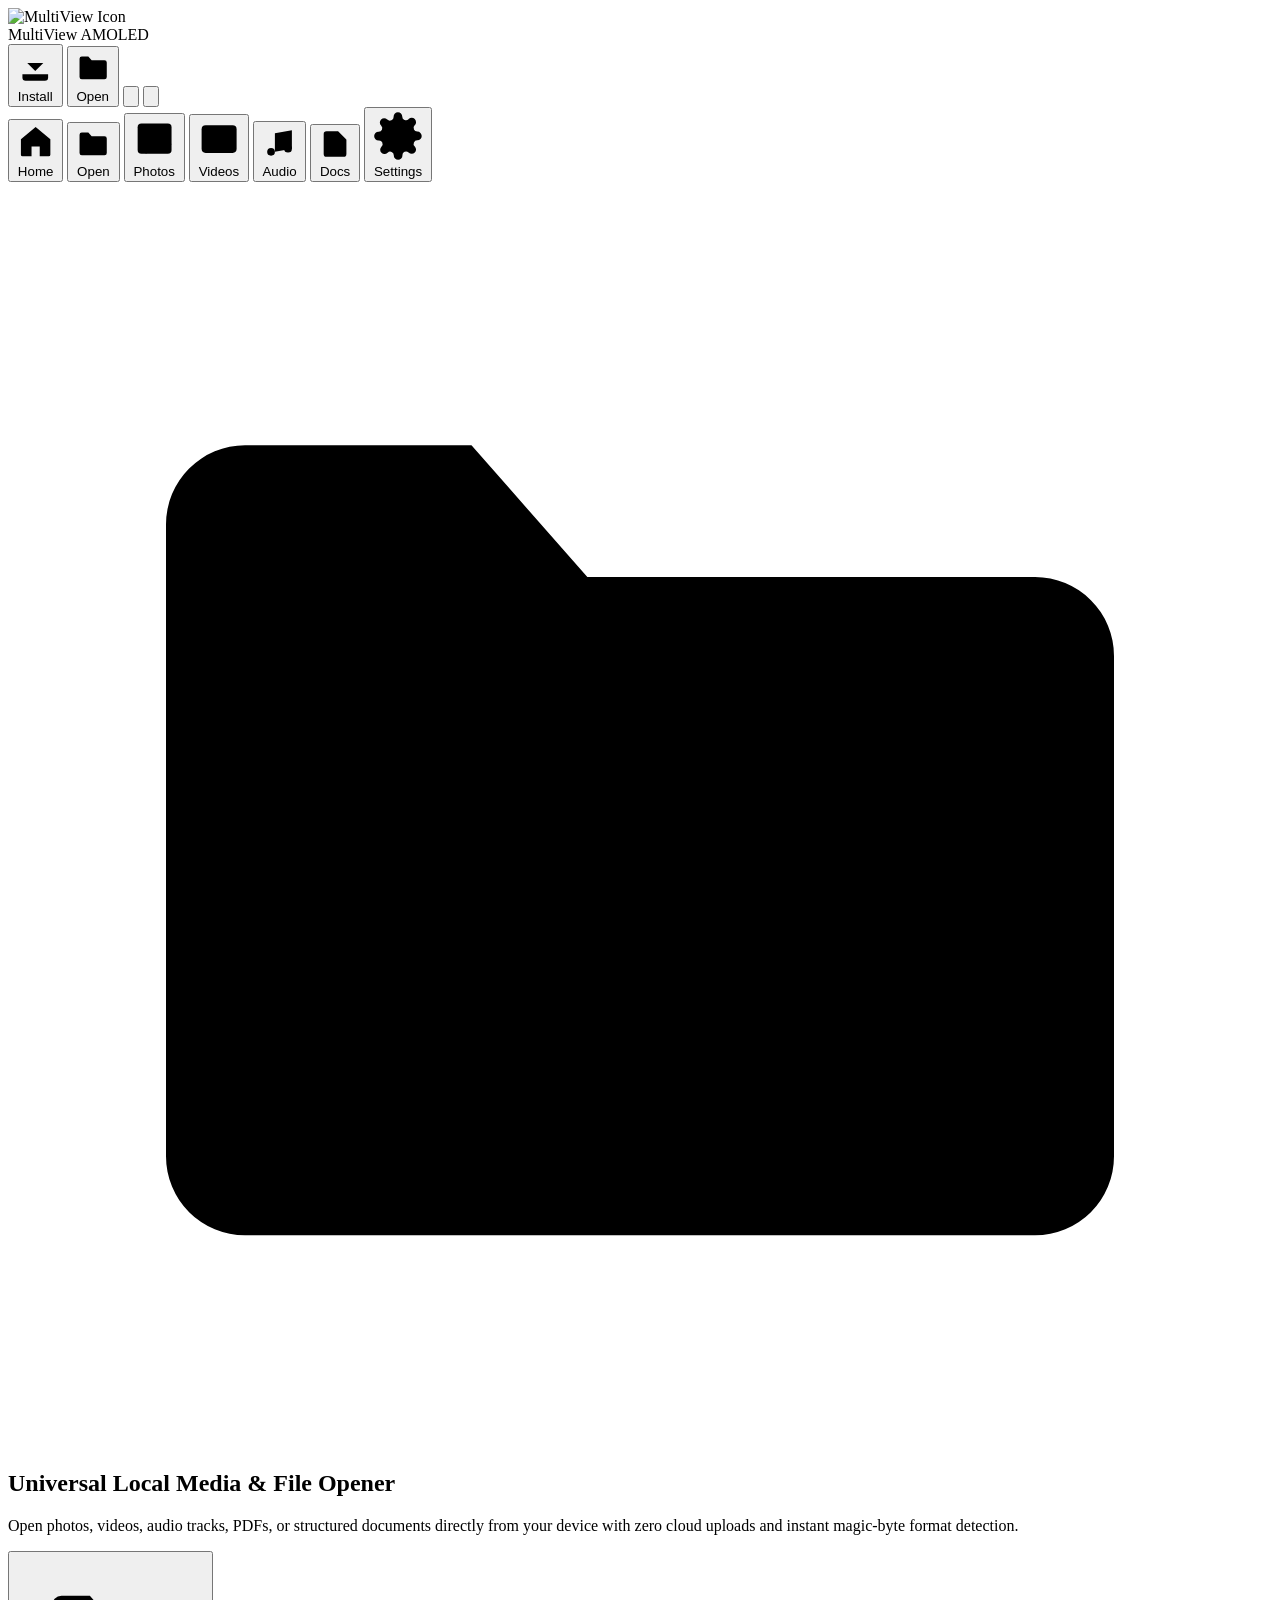
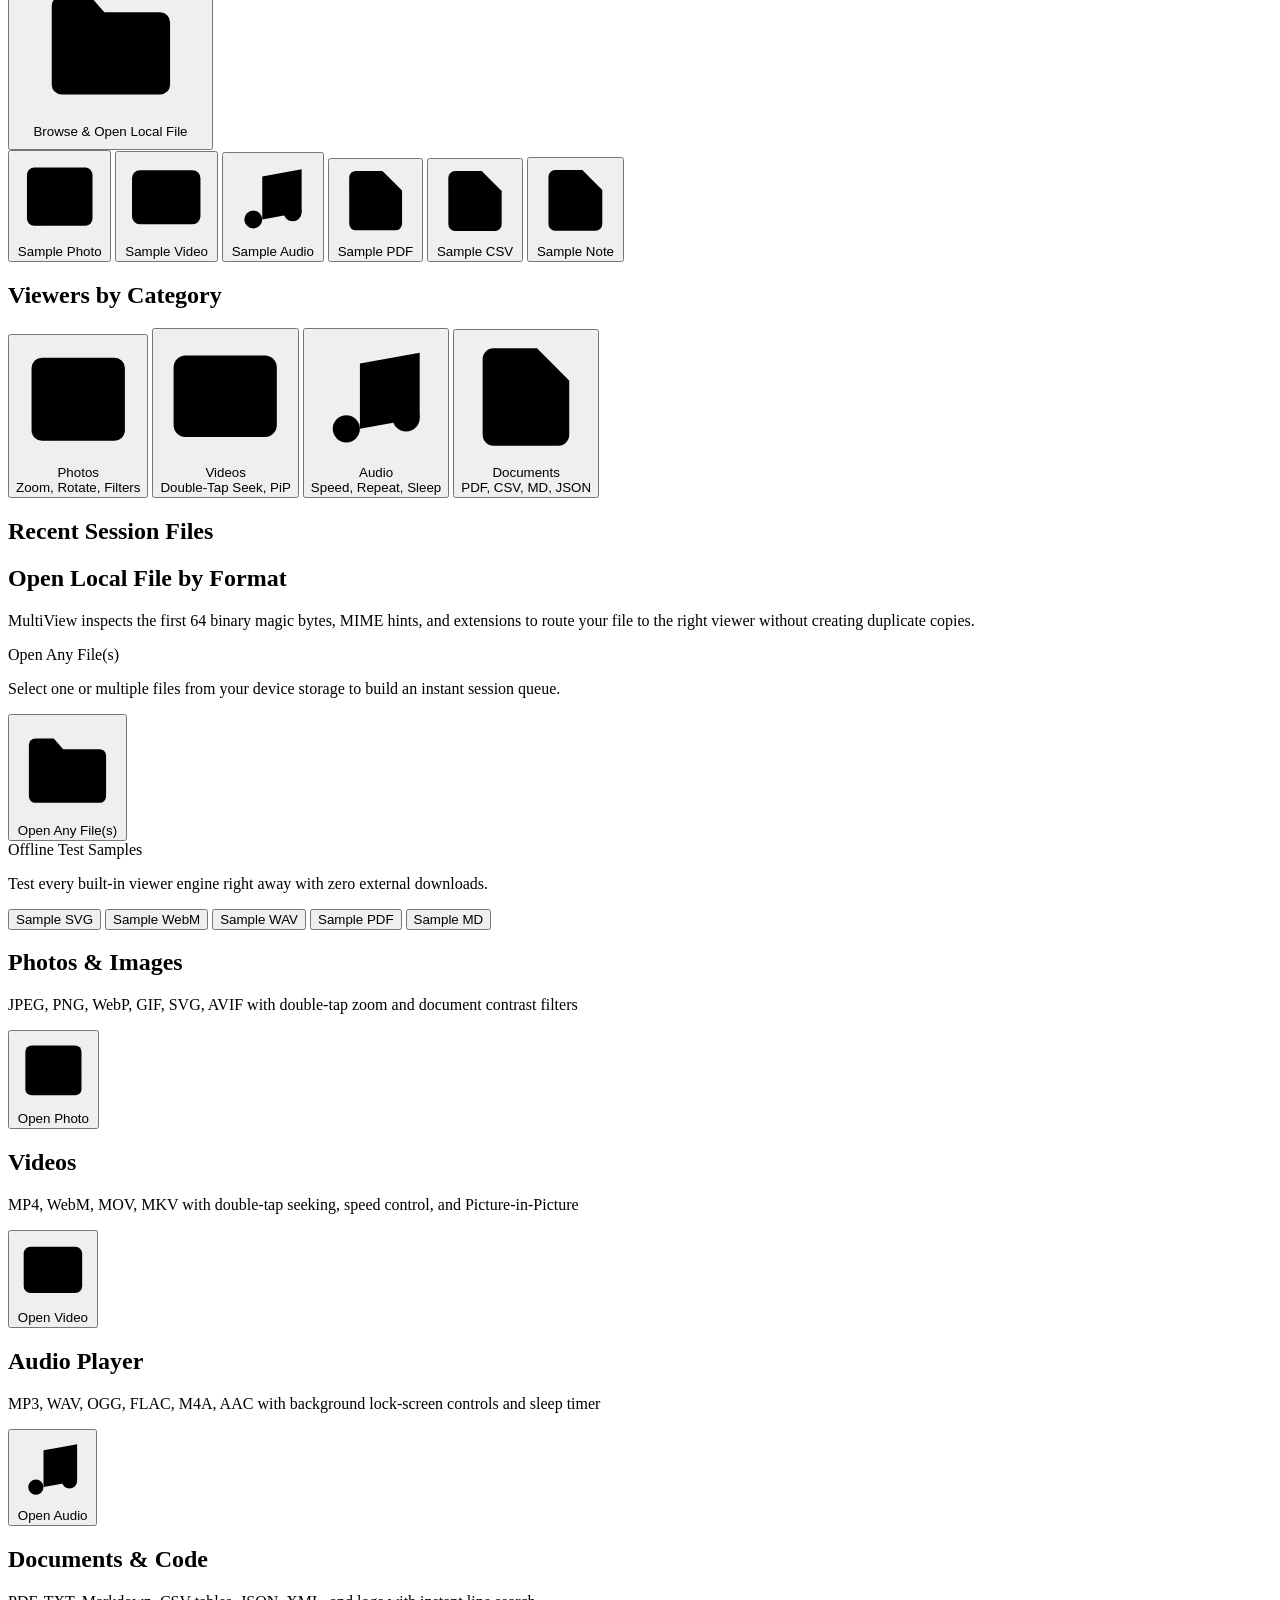
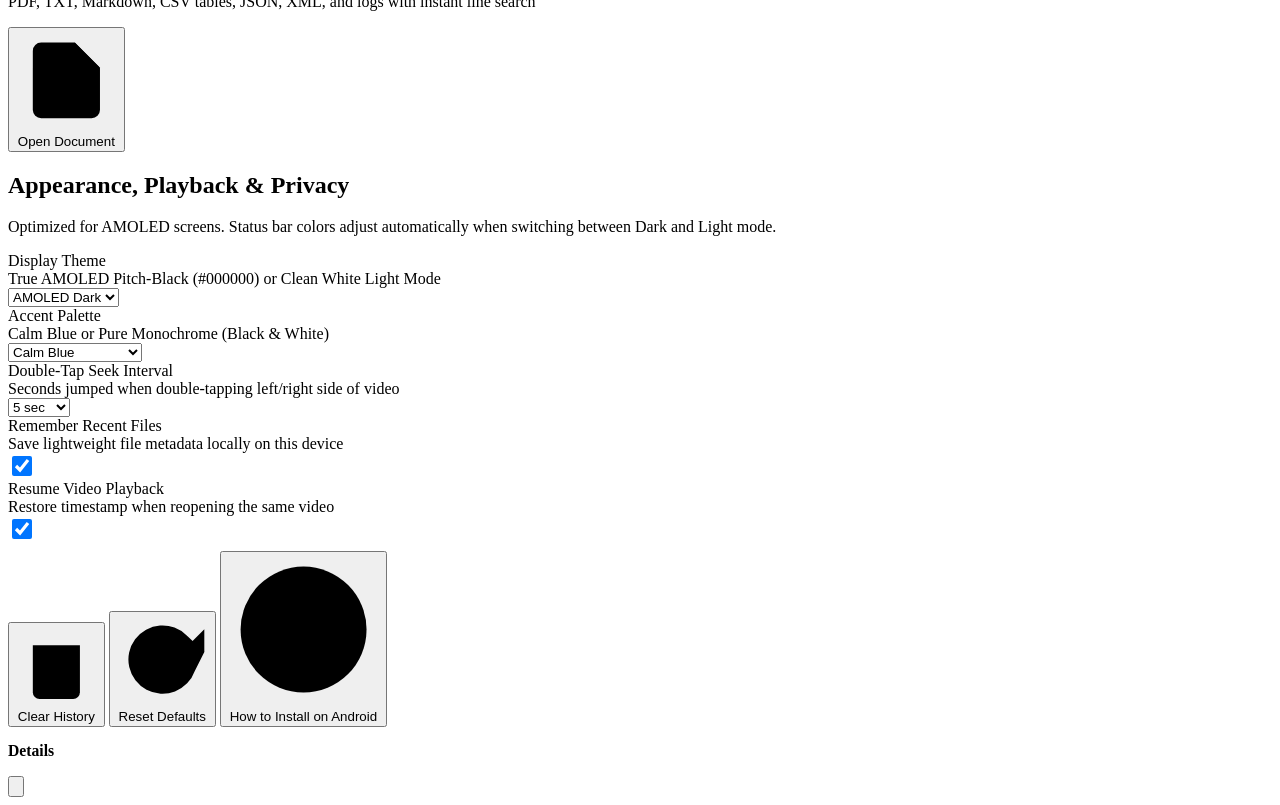
==== index.html @ 1b6e4981 "Add files via upload" ====
<!DOCTYPE html>
<html lang="en" data-theme="dark" data-accent="blue">
<head>
  <meta charset="UTF-8">
  <meta name="viewport" content="width=device-width, initial-scale=1.0, maximum-scale=5.0, viewport-fit=cover">
  <meta name="theme-color" content="#000000">
  <meta name="mobile-web-app-capable" content="yes">
  <meta name="apple-mobile-web-app-capable" content="yes">
  <meta name="apple-mobile-web-app-status-bar-style" content="black-translucent">
  <meta name="description" content="MultiView — AMOLED local-first multimedia viewer and universal file opener.">
  <title>MultiView</title>
  <link rel="manifest" href="./manifest.webmanifest">
  <link rel="icon" type="image/svg+xml" href="./assets/icons/icon.svg">
  <link rel="icon" type="image/png" sizes="64x64" href="./assets/icons/favicon.png">
  <link rel="apple-touch-icon" sizes="180x180" href="./assets/icons/apple-touch-icon.png">
  <link rel="stylesheet" href="./css/reset.css">
  <link rel="stylesheet" href="./css/variables.css">
  <link rel="stylesheet" href="./css/themes.css">
  <link rel="stylesheet" href="./css/layout.css">
  <link rel="stylesheet" href="./css/navigation.css">
  <link rel="stylesheet" href="./css/components.css">
  <link rel="stylesheet" href="./css/viewers.css">
  <link rel="stylesheet" href="./css/dialogs.css">
  <link rel="stylesheet" href="./css/responsive.css">
</head>
<body>
  <input type="file" id="global-file-input" hidden multiple>

  <div class="app-shell">
    <!-- Top App Bar (Zero-overflow responsive flex) -->
    <header class="app-header" role="banner">
      <div class="brand-group">
        <img src="./assets/icons/icon.svg" alt="MultiView Icon" class="brand-logo" width="32" height="32">
        <div class="brand-text-wrap">
          <span class="brand-title">MultiView</span>
          <span class="brand-badge">AMOLED</span>
        </div>
      </div>

      <div class="header-actions">
        <button type="button" id="btn-install-pwa" class="btn btn-secondary" aria-label="Install MultiView App">
          <svg class="mv-icon" viewBox="0 0 24 24" aria-hidden="true">
            <path d="M12 3v12"/><polyline points="7 10 12 15 17 10"/><path d="M4 17v2a2 2 0 0 0 2 2h12a2 2 0 0 0 2-2v-2"/>
          </svg>
          <span class="btn-label-hide-mobile">Install</span>
        </button>

        <button type="button" class="btn btn-primary" data-pick-accept="" aria-label="Open local file">
          <svg class="mv-icon" viewBox="0 0 24 24" aria-hidden="true">
            <path d="M3 6.5A1.5 1.5 0 0 1 4.5 5h4.3l2.2 2.5H19.5A1.5 1.5 0 0 1 21 9v9.5a1.5 1.5 0 0 1-1.5 1.5h-15A1.5 1.5 0 0 1 3 18.5v-12z"/>
          </svg>
          <span>Open</span>
        </button>

        <button type="button" id="btn-fullscreen-app" class="btn-icon" aria-label="Toggle immersive fullscreen to hide status bar" title="Fullscreen (Hide Status Bar)">
          <svg class="mv-icon" viewBox="0 0 24 24" aria-hidden="true">
            <polyline points="15 3 21 3 21 9"/><polyline points="9 21 3 21 3 15"/><line x1="21" y1="3" x2="14" y2="10"/><line x1="3" y1="21" x2="10" y2="14"/>
          </svg>
        </button>

        <button type="button" id="btn-theme-toggle" class="btn-icon" aria-label="Switch between AMOLED dark and clean light mode" title="Toggle Theme">
          <svg class="mv-icon" viewBox="0 0 24 24" aria-hidden="true">
            <circle cx="12" cy="12" r="4"/><path d="M12 2v2M12 20v2M4.93 4.93l1.41 1.41M17.66 17.66l1.41 1.41M2 12h2M20 12h2M4.93 19.07l1.41-1.41M17.66 6.34l1.41-1.41"/>
          </svg>
        </button>
      </div>
    </header>

    <!-- Bottom Navigation (Mobile) / Left Sidebar (Tablet & Desktop) -->
    <nav class="app-nav" role="navigation" aria-label="Primary navigation">
      <button type="button" class="nav-item is-active" data-nav="home">
        <svg class="mv-icon" viewBox="0 0 24 24" aria-hidden="true">
          <path d="M3 10.5L12 3l9 7.5V20a1 1 0 0 1-1 1h-5.5v-6h-5v6H4a1 1 0 0 1-1-1v-9.5z"/>
        </svg>
        <span>Home</span>
      </button>

      <button type="button" class="nav-item" data-nav="open">
        <svg class="mv-icon" viewBox="0 0 24 24" aria-hidden="true">
          <path d="M3 6.5A1.5 1.5 0 0 1 4.5 5h4.3l2.2 2.5H19.5A1.5 1.5 0 0 1 21 9v9.5a1.5 1.5 0 0 1-1.5 1.5h-15A1.5 1.5 0 0 1 3 18.5v-12z"/>
        </svg>
        <span>Open</span>
      </button>

      <button type="button" class="nav-item" data-nav="photos">
        <svg class="mv-icon" viewBox="0 0 24 24" aria-hidden="true">
          <rect x="3" y="4" width="18" height="16" rx="2"/><circle cx="8.5" cy="9.5" r="1.5"/><path d="M21 15l-4.5-4.5L7 20"/>
        </svg>
        <span>Photos</span>
      </button>

      <button type="button" class="nav-item" data-nav="videos">
        <svg class="mv-icon" viewBox="0 0 24 24" aria-hidden="true">
          <rect x="2.5" y="4.5" width="19" height="15" rx="2.2"/><polygon points="10,8.8 16,12 10,15.2"/>
        </svg>
        <span>Videos</span>
      </button>

      <button type="button" class="nav-item" data-nav="audio">
        <svg class="mv-icon" viewBox="0 0 24 24" aria-hidden="true">
          <path d="M9 18V6l11-2v12"/><circle cx="6.5" cy="18" r="2.5"/><circle cx="17.5" cy="16" r="2.5"/>
        </svg>
        <span>Audio</span>
      </button>

      <button type="button" class="nav-item" data-nav="documents">
        <svg class="mv-icon" viewBox="0 0 24 24" aria-hidden="true">
          <path d="M14 3H6a2 2 0 0 0-2 2v14a2 2 0 0 0 2 2h12a2 2 0 0 0 2-2V9z"/><polyline points="14 3 14 9 20 9"/><line x1="8" y1="13" x2="16" y2="13"/><line x1="8" y1="17" x2="13" y2="17"/>
        </svg>
        <span>Docs</span>
      </button>

      <button type="button" class="nav-item" data-nav="settings">
        <svg class="mv-icon" viewBox="0 0 24 24" aria-hidden="true">
          <circle cx="12" cy="12" r="3.2"/><path d="M19.4 15a1.65 1.65 0 0 0 .33 1.82l.06.06a2 2 0 1 1-2.83 2.83l-.06-.06a1.65 1.65 0 0 0-1.82-.33 1.65 1.65 0 0 0-1 1.51V21a2 2 0 1 1-4 0v-.09a1.65 1.65 0 0 0-1-1.51 1.65 1.65 0 0 0-1.82.33l-.06.06a2 2 0 1 1-2.83-2.83l.06-.06a1.65 1.65 0 0 0 .33-1.82 1.65 1.65 0 0 0-1.51-1H3a2 2 0 1 1 0-4h.09a1.65 1.65 0 0 0 1.51-1 1.65 1.65 0 0 0-.33-1.82l-.06-.06a2 2 0 1 1 2.83-2.83l.06.06a1.65 1.65 0 0 0 1.82.33h.08a1.65 1.65 0 0 0 1-1.51V3a2 2 0 1 1 4 0v.09a1.65 1.65 0 0 0 1 1.51h.08a1.65 1.65 0 0 0 1.82-.33l.06-.06a2 2 0 1 1 2.83 2.83l-.06.06a1.65 1.65 0 0 0-.33 1.82v.08a1.65 1.65 0 0 0 1.51 1H21a2 2 0 1 1 0 4h-.09a1.65 1.65 0 0 0-1.51 1z"/>
        </svg>
        <span>Settings</span>
      </button>
    </nav>

    <!-- Main Content Stage -->
    <main class="app-main" role="main">
      <!-- Active Multimedia Viewer Stage -->
      <section id="active-viewer-workspace" class="card" style="display: none;" aria-label="Active Multimedia Viewer">
        <div class="active-viewer-bar">
          <div class="viewer-file-heading">
            <h2 id="viewer-file-name" class="viewer-file-name">No file loaded</h2>
            <p id="viewer-file-sub" class="viewer-file-sub">Select a file to begin</p>
          </div>
          <div class="header-actions">
            <div class="dropdown-wrapper">
              <button
                type="button"
                id="btn-file-actions-toggle"
                class="btn btn-secondary"
                aria-haspopup="menu"
                aria-expanded="false"
                aria-label="File actions menu"
              >
                <svg class="mv-icon" viewBox="0 0 24 24" aria-hidden="true">
                  <circle cx="12" cy="5" r="1.3"/><circle cx="12" cy="12" r="1.3"/><circle cx="12" cy="19" r="1.3"/>
                </svg>
                <span>Actions</span>
              </button>
              <div id="file-action-menu" class="action-menu" role="menu" aria-label="File operations"></div>
            </div>
            <button type="button" id="btn-close-viewer" class="btn-icon" aria-label="Close active viewer" title="Close Viewer">
              <svg class="mv-icon" viewBox="0 0 24 24" aria-hidden="true">
                <line x1="18" y1="6" x2="6" y2="18"/><line x1="6" y1="6" x2="18" y2="18"/>
              </svg>
            </button>
          </div>
        </div>
        <div id="viewer-stage" class="viewer-stage"></div>
      </section>

      <!-- Route 1: Home -->
      <section class="view-section is-active" data-route="home" aria-labelledby="heading-home">
        <div id="home-dropzone" class="hero-card">
          <div class="hero-icon-ring">
            <svg class="mv-icon" viewBox="0 0 24 24" aria-hidden="true">
              <path d="M3 6.5A1.5 1.5 0 0 1 4.5 5h4.3l2.2 2.5H19.5A1.5 1.5 0 0 1 21 9v9.5a1.5 1.5 0 0 1-1.5 1.5h-15A1.5 1.5 0 0 1 3 18.5v-12z"/>
            </svg>
          </div>
          <h1 id="heading-home" class="hero-title">Universal Local Media &amp; File Opener</h1>
          <p class="hero-subtitle">
            Open photos, videos, audio tracks, PDFs, or structured documents directly from your device with zero cloud uploads and instant magic-byte format detection.
          </p>
          <button type="button" class="btn btn-primary" style="min-height: 44px; padding: 0.6rem 1.35rem;" data-pick-accept="">
            <svg class="mv-icon" viewBox="0 0 24 24" aria-hidden="true">
              <path d="M3 6.5A1.5 1.5 0 0 1 4.5 5h4.3l2.2 2.5H19.5A1.5 1.5 0 0 1 21 9v9.5a1.5 1.5 0 0 1-1.5 1.5h-15A1.5 1.5 0 0 1 3 18.5v-12z"/>
            </svg>
            <span>Browse &amp; Open Local File</span>
          </button>

          <div class="sample-pills-grid" aria-label="Built-in test samples">
            <button type="button" class="sample-pill" data-sample-kind="photo">
              <svg class="mv-icon" viewBox="0 0 24 24" aria-hidden="true"><rect x="3" y="4" width="18" height="16" rx="2"/><circle cx="8.5" cy="9.5" r="1.5"/><path d="M21 15l-4.5-4.5L7 20"/></svg>
              <span>Sample Photo</span>
            </button>
            <button type="button" class="sample-pill" data-sample-kind="video">
              <svg class="mv-icon" viewBox="0 0 24 24" aria-hidden="true"><rect x="2.5" y="4.5" width="19" height="15" rx="2.2"/><polygon points="10,8.8 16,12 10,15.2"/></svg>
              <span>Sample Video</span>
            </button>
            <button type="button" class="sample-pill" data-sample-kind="audio">
              <svg class="mv-icon" viewBox="0 0 24 24" aria-hidden="true"><path d="M9 18V6l11-2v12"/><circle cx="6.5" cy="18" r="2.5"/><circle cx="17.5" cy="16" r="2.5"/></svg>
              <span>Sample Audio</span>
            </button>
            <button type="button" class="sample-pill" data-sample-kind="pdf">
              <svg class="mv-icon" viewBox="0 0 24 24" aria-hidden="true"><path d="M14 3H6a2 2 0 0 0-2 2v14a2 2 0 0 0 2 2h12a2 2 0 0 0 2-2V9z"/><polyline points="14 3 14 9 20 9"/></svg>
              <span>Sample PDF</span>
            </button>
            <button type="button" class="sample-pill" data-sample-kind="csv">
              <svg class="mv-icon" viewBox="0 0 24 24" aria-hidden="true"><path d="M14 3H6a2 2 0 0 0-2 2v14a2 2 0 0 0 2 2h12a2 2 0 0 0 2-2V9z"/><line x1="8" y1="13" x2="16" y2="13"/><line x1="8" y1="17" x2="13" y2="17"/></svg>
              <span>Sample CSV</span>
            </button>
            <button type="button" class="sample-pill" data-sample-kind="md">
              <svg class="mv-icon" viewBox="0 0 24 24" aria-hidden="true"><path d="M14 3H6a2 2 0 0 0-2 2v14a2 2 0 0 0 2 2h12a2 2 0 0 0 2-2V9z"/><polyline points="14 3 14 9 20 9"/></svg>
              <span>Sample Note</span>
            </button>
          </div>
        </div>

        <div>
          <div class="section-header-row" style="margin-bottom: 0.6rem;">
            <h2 class="section-title">Viewers by Category</h2>
          </div>
          <div class="quick-categories">
            <button type="button" class="category-pill" data-nav="photos">
              <div class="cat-icon-box">
                <svg class="mv-icon" viewBox="0 0 24 24" aria-hidden="true"><rect x="3" y="4" width="18" height="16" rx="2"/><circle cx="8.5" cy="9.5" r="1.5"/><path d="M21 15l-4.5-4.5L7 20"/></svg>
              </div>
              <div class="cat-text">
                <div class="cat-title">Photos</div>
                <div class="cat-meta">Zoom, Rotate, Filters</div>
              </div>
            </button>

            <button type="button" class="category-pill" data-nav="videos">
              <div class="cat-icon-box">
                <svg class="mv-icon" viewBox="0 0 24 24" aria-hidden="true"><rect x="2.5" y="4.5" width="19" height="15" rx="2.2"/><polygon points="10,8.8 16,12 10,15.2"/></svg>
              </div>
              <div class="cat-text">
                <div class="cat-title">Videos</div>
                <div class="cat-meta">Double-Tap Seek, PiP</div>
              </div>
            </button>

            <button type="button" class="category-pill" data-nav="audio">
              <div class="cat-icon-box">
                <svg class="mv-icon" viewBox="0 0 24 24" aria-hidden="true"><path d="M9 18V6l11-2v12"/><circle cx="6.5" cy="18" r="2.5"/><circle cx="17.5" cy="16" r="2.5"/></svg>
              </div>
              <div class="cat-text">
                <div class="cat-title">Audio</div>
                <div class="cat-meta">Speed, Repeat, Sleep</div>
              </div>
            </button>

            <button type="button" class="category-pill" data-nav="documents">
              <div class="cat-icon-box">
                <svg class="mv-icon" viewBox="0 0 24 24" aria-hidden="true"><path d="M14 3H6a2 2 0 0 0-2 2v14a2 2 0 0 0 2 2h12a2 2 0 0 0 2-2V9z"/><polyline points="14 3 14 9 20 9"/><line x1="8" y1="13" x2="16" y2="13"/></svg>
              </div>
              <div class="cat-text">
                <div class="cat-title">Documents</div>
                <div class="cat-meta">PDF, CSV, MD, JSON</div>
              </div>
            </button>
          </div>
        </div>

        <div>
          <div class="section-header-row" style="margin-bottom: 0.6rem;">
            <h2 class="section-title">Recent Session Files</h2>
          </div>
          <div id="recent-files-list" class="file-list"></div>
        </div>
      </section>

      <!-- Route 1B: Open File -->
      <section class="view-section" data-route="open" aria-labelledby="heading-open">
        <div class="card">
          <h2 id="heading-open" class="section-title">Open Local File by Format</h2>
          <p class="viewer-file-sub" style="white-space: normal;">
            MultiView inspects the first 64 binary magic bytes, MIME hints, and extensions to route your file to the right viewer without creating duplicate copies.
          </p>
          <div class="grid-cards">
            <div class="card">
              <div class="file-row-title">Open Any File(s)</div>
              <p class="viewer-file-sub" style="white-space: normal;">Select one or multiple files from your device storage to build an instant session queue.</p>
              <button type="button" class="btn btn-primary" data-pick-accept="">
                <svg class="mv-icon" viewBox="0 0 24 24" aria-hidden="true"><path d="M3 6.5A1.5 1.5 0 0 1 4.5 5h4.3l2.2 2.5H19.5A1.5 1.5 0 0 1 21 9v9.5a1.5 1.5 0 0 1-1.5 1.5h-15A1.5 1.5 0 0 1 3 18.5v-12z"/></svg>
                <span>Open Any File(s)</span>
              </button>
            </div>
            <div class="card">
              <div class="file-row-title">Offline Test Samples</div>
              <p class="viewer-file-sub" style="white-space: normal;">Test every built-in viewer engine right away with zero external downloads.</p>
              <div class="sample-pills-grid">
                <button type="button" class="sample-pill" data-sample-kind="photo">Sample SVG</button>
                <button type="button" class="sample-pill" data-sample-kind="video">Sample WebM</button>
                <button type="button" class="sample-pill" data-sample-kind="audio">Sample WAV</button>
                <button type="button" class="sample-pill" data-sample-kind="pdf">Sample PDF</button>
                <button type="button" class="sample-pill" data-sample-kind="md">Sample MD</button>
              </div>
            </div>
          </div>
        </div>
      </section>

      <!-- Route 2: Photos -->
      <section class="view-section" data-route="photos" aria-labelledby="heading-photos">
        <div class="card">
          <div class="active-viewer-bar">
            <div class="viewer-file-heading">
              <h2 id="heading-photos" class="viewer-file-name">Photos &amp; Images</h2>
              <p class="viewer-file-sub">JPEG, PNG, WebP, GIF, SVG, AVIF with double-tap zoom and document contrast filters</p>
            </div>
            <button type="button" class="btn btn-primary" data-pick-accept="image/*">
              <svg class="mv-icon" viewBox="0 0 24 24" aria-hidden="true"><rect x="3" y="4" width="18" height="16" rx="2"/><circle cx="8.5" cy="9.5" r="1.5"/><path d="M21 15l-4.5-4.5L7 20"/></svg>
              <span>Open Photo</span>
            </button>
          </div>
          <div id="category-list-photos" class="file-list"></div>
        </div>
      </section>

      <!-- Route 3: Videos -->
      <section class="view-section" data-route="videos" aria-labelledby="heading-videos">
        <div class="card">
          <div class="active-viewer-bar">
            <div class="viewer-file-heading">
              <h2 id="heading-videos" class="viewer-file-name">Videos</h2>
              <p class="viewer-file-sub">MP4, WebM, MOV, MKV with double-tap seeking, speed control, and Picture-in-Picture</p>
            </div>
            <button type="button" class="btn btn-primary" data-pick-accept="video/*">
              <svg class="mv-icon" viewBox="0 0 24 24" aria-hidden="true"><rect x="2.5" y="4.5" width="19" height="15" rx="2.2"/><polygon points="10,8.8 16,12 10,15.2"/></svg>
              <span>Open Video</span>
            </button>
          </div>
          <div id="category-list-videos" class="file-list"></div>
        </div>
      </section>

      <!-- Route 4: Audio -->
      <section class="view-section" data-route="audio" aria-labelledby="heading-audio">
        <div class="card">
          <div class="active-viewer-bar">
            <div class="viewer-file-heading">
              <h2 id="heading-audio" class="viewer-file-name">Audio Player</h2>
              <p class="viewer-file-sub">MP3, WAV, OGG, FLAC, M4A, AAC with background lock-screen controls and sleep timer</p>
            </div>
            <button type="button" class="btn btn-primary" data-pick-accept="audio/*">
              <svg class="mv-icon" viewBox="0 0 24 24" aria-hidden="true"><path d="M9 18V6l11-2v12"/><circle cx="6.5" cy="18" r="2.5"/><circle cx="17.5" cy="16" r="2.5"/></svg>
              <span>Open Audio</span>
            </button>
          </div>
          <div id="category-list-audio" class="file-list"></div>
        </div>
      </section>

      <!-- Route 5: Documents -->
      <section class="view-section" data-route="documents" aria-labelledby="heading-documents">
        <div class="card">
          <div class="active-viewer-bar">
            <div class="viewer-file-heading">
              <h2 id="heading-documents" class="viewer-file-name">Documents &amp; Code</h2>
              <p class="viewer-file-sub">PDF, TXT, Markdown, CSV tables, JSON, XML, and logs with instant line search</p>
            </div>
            <button type="button" class="btn btn-primary" data-pick-accept=".pdf,.txt,.md,.csv,.tsv,.json,.xml,.log,text/*,application/pdf">
              <svg class="mv-icon" viewBox="0 0 24 24" aria-hidden="true"><path d="M14 3H6a2 2 0 0 0-2 2v14a2 2 0 0 0 2 2h12a2 2 0 0 0 2-2V9z"/><polyline points="14 3 14 9 20 9"/></svg>
              <span>Open Document</span>
            </button>
          </div>
          <div id="category-list-documents" class="file-list"></div>
        </div>
      </section>

      <!-- Route 6: Settings -->
      <section class="view-section" data-route="settings" aria-labelledby="heading-settings">
        <div class="card">
          <h2 id="heading-settings" class="section-title">Appearance, Playback &amp; Privacy</h2>
          <p class="viewer-file-sub" style="white-space: normal;">
            Optimized for AMOLED screens. Status bar colors adjust automatically when switching between Dark and Light mode.
          </p>

          <div class="file-list">
            <div class="file-row">
              <div style="min-width: 0;">
                <div class="file-row-title">Display Theme</div>
                <div class="file-row-meta">True AMOLED Pitch-Black (#000000) or Clean White Light Mode</div>
              </div>
              <select id="setting-theme" class="btn btn-secondary" aria-label="Display Theme">
                <option value="dark">AMOLED Dark</option>
                <option value="light">Clean Light</option>
              </select>
            </div>

            <div class="file-row">
              <div style="min-width: 0;">
                <div class="file-row-title">Accent Palette</div>
                <div class="file-row-meta">Calm Blue or Pure Monochrome (Black &amp; White)</div>
              </div>
              <select id="setting-accent" class="btn btn-secondary" aria-label="Accent Palette">
                <option value="blue">Calm Blue</option>
                <option value="mono">Monochrome B&amp;W</option>
              </select>
            </div>

            <div class="file-row">
              <div style="min-width: 0;">
                <div class="file-row-title">Double-Tap Seek Interval</div>
                <div class="file-row-meta">Seconds jumped when double-tapping left/right side of video</div>
              </div>
              <select id="setting-seek-step" class="btn btn-secondary" aria-label="Double-tap seek interval">
                <option value="5">5 sec</option>
                <option value="10">10 sec</option>
                <option value="15">15 sec</option>
                <option value="30">30 sec</option>
              </select>
            </div>

            <div class="file-row">
              <div style="min-width: 0;">
                <div class="file-row-title">Remember Recent Files</div>
                <div class="file-row-meta">Save lightweight file metadata locally on this device</div>
              </div>
              <input type="checkbox" id="setting-remember-history" checked style="width: 20px; height: 20px; accent-color: var(--accent-primary);">
            </div>

            <div class="file-row">
              <div style="min-width: 0;">
                <div class="file-row-title">Resume Video Playback</div>
                <div class="file-row-meta">Restore timestamp when reopening the same video</div>
              </div>
              <input type="checkbox" id="setting-resume-playback" checked style="width: 20px; height: 20px; accent-color: var(--accent-primary);">
            </div>
          </div>

          <div class="header-actions" style="flex-wrap: wrap; margin-top: 0.5rem;">
            <button type="button" id="btn-clear-history" class="btn btn-secondary">
              <svg class="mv-icon" viewBox="0 0 24 24" aria-hidden="true"><polyline points="3 6 5 6 21 6"/><path d="M19 6v14a2 2 0 0 1-2 2H7a2 2 0 0 1-2-2V6"/></svg>
              <span>Clear History</span>
            </button>
            <button type="button" id="btn-reset-settings" class="btn btn-secondary">
              <svg class="mv-icon" viewBox="0 0 24 24" aria-hidden="true"><polyline points="23 4 23 10 17 10"/><path d="M20.49 15a9 9 0 1 1-2.12-9.36L23 10"/></svg>
              <span>Reset Defaults</span>
            </button>
            <button type="button" id="btn-settings-install-help" class="btn btn-secondary">
              <svg class="mv-icon" viewBox="0 0 24 24" aria-hidden="true"><circle cx="12" cy="12" r="10"/><line x1="12" y1="16" x2="12" y2="12"/><line x1="12" y1="8" x2="12.01" y2="8"/></svg>
              <span>How to Install on Android</span>
            </button>
          </div>
        </div>
      </section>
    </main>
  </div>

  <!-- Modal Dialog -->
  <div id="modal-backdrop" class="modal-backdrop" role="dialog" aria-modal="true" aria-labelledby="modal-title">
    <div class="modal-dialog">
      <div class="modal-header">
        <h3 id="modal-title" style="font-size: 0.98rem; font-weight: 700;">Details</h3>
        <button type="button" id="btn-modal-close" class="btn-icon" aria-label="Close dialog">
          <svg class="mv-icon" viewBox="0 0 24 24" aria-hidden="true">
            <line x1="18" y1="6" x2="6" y2="18"/><line x1="6" y1="6" x2="18" y2="18"/>
          </svg>
        </button>
      </div>
      <div id="modal-body"></div>
    </div>
  </div>

  <!-- Toast Notifications -->
  <div id="toast-region" class="toast-region" aria-live="polite"></div>

  <script type="module" src="./js/app.js"></script>
</body>
</html>
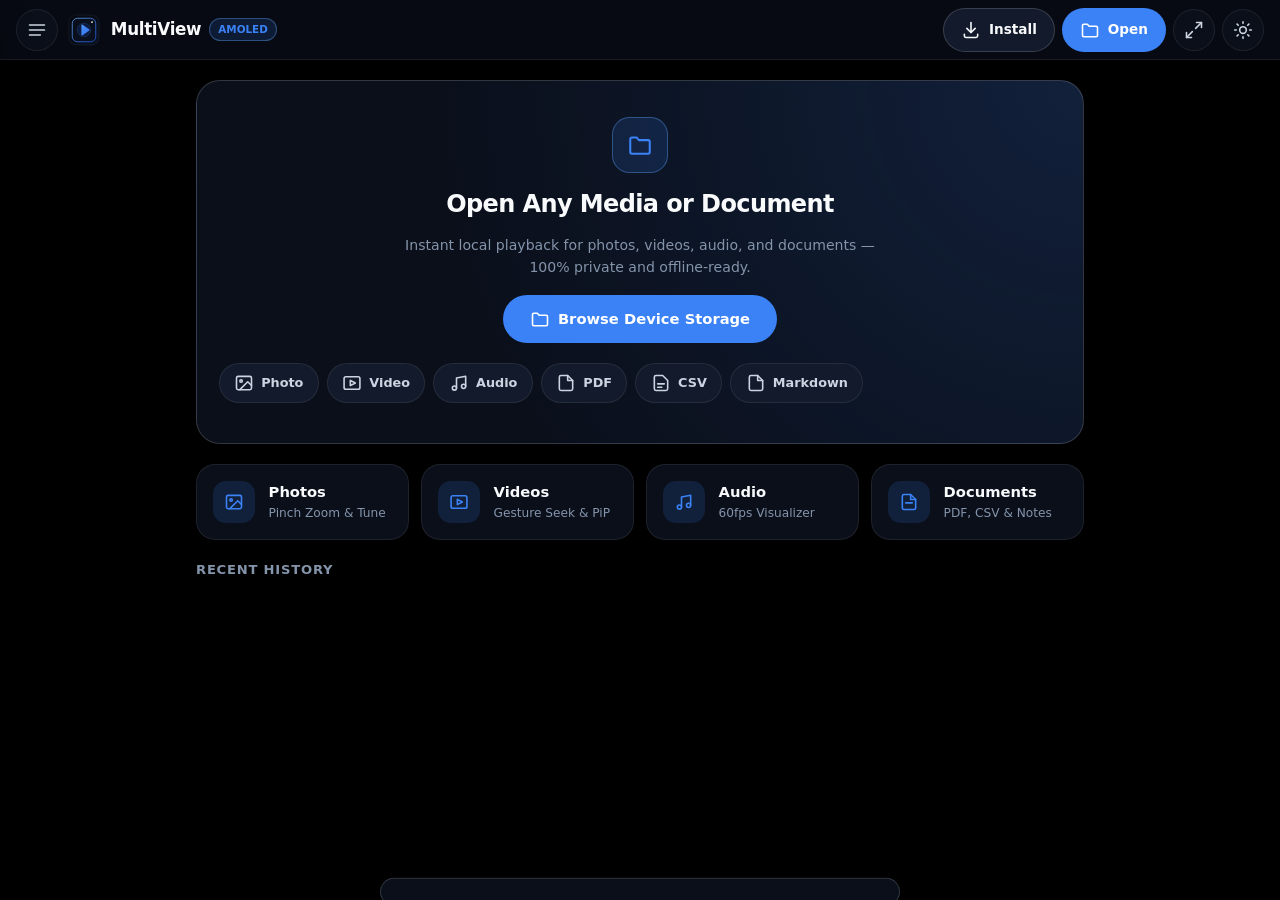
==== commit 248a440c: "new updated" ====
--- a/index.html
+++ b/index.html
@@ -7,12 +7,14 @@
   <meta name="mobile-web-app-capable" content="yes">
   <meta name="apple-mobile-web-app-capable" content="yes">
   <meta name="apple-mobile-web-app-status-bar-style" content="black-translucent">
-  <meta name="description" content="MultiView — AMOLED local-first multimedia viewer and universal file opener.">
+  <meta name="description" content="MultiView — Native-grade AMOLED local media player and universal file opener.">
   <title>MultiView</title>
+
   <link rel="manifest" href="./manifest.webmanifest">
   <link rel="icon" type="image/svg+xml" href="./assets/icons/icon.svg">
   <link rel="icon" type="image/png" sizes="64x64" href="./assets/icons/favicon.png">
   <link rel="apple-touch-icon" sizes="180x180" href="./assets/icons/apple-touch-icon.png">
+
   <link rel="stylesheet" href="./css/reset.css">
   <link rel="stylesheet" href="./css/variables.css">
   <link rel="stylesheet" href="./css/themes.css">
@@ -27,9 +29,14 @@
   <input type="file" id="global-file-input" hidden multiple>
 
   <div class="app-shell">
-    <!-- Top App Bar (Zero-overflow responsive flex) -->
+    <!-- Native Mobile Top App Bar with Hamburger Menu Trigger -->
     <header class="app-header" role="banner">
       <div class="brand-group">
+        <button type="button" id="btn-drawer-toggle" class="btn-icon" aria-label="Open navigation drawer" aria-expanded="false">
+          <svg class="mv-icon" viewBox="0 0 24 24" aria-hidden="true">
+            <line x1="3" y1="6" x2="21" y2="6"/><line x1="3" y1="12" x2="21" y2="12"/><line x1="3" y1="18" x2="16" y2="18"/>
+          </svg>
+        </button>
         <img src="./assets/icons/icon.svg" alt="MultiView Icon" class="brand-logo" width="32" height="32">
         <div class="brand-text-wrap">
           <span class="brand-title">MultiView</span>
@@ -52,13 +59,13 @@
           <span>Open</span>
         </button>
 
-        <button type="button" id="btn-fullscreen-app" class="btn-icon" aria-label="Toggle immersive fullscreen to hide status bar" title="Fullscreen (Hide Status Bar)">
+        <button type="button" id="btn-fullscreen-app" class="btn-icon" aria-label="Toggle immersive fullscreen" title="Fullscreen">
           <svg class="mv-icon" viewBox="0 0 24 24" aria-hidden="true">
             <polyline points="15 3 21 3 21 9"/><polyline points="9 21 3 21 3 15"/><line x1="21" y1="3" x2="14" y2="10"/><line x1="3" y1="21" x2="10" y2="14"/>
           </svg>
         </button>
 
-        <button type="button" id="btn-theme-toggle" class="btn-icon" aria-label="Switch between AMOLED dark and clean light mode" title="Toggle Theme">
+        <button type="button" id="btn-theme-toggle" class="btn-icon" aria-label="Switch theme" title="Toggle Theme">
           <svg class="mv-icon" viewBox="0 0 24 24" aria-hidden="true">
             <circle cx="12" cy="12" r="4"/><path d="M12 2v2M12 20v2M4.93 4.93l1.41 1.41M17.66 17.66l1.41 1.41M2 12h2M20 12h2M4.93 19.07l1.41-1.41M17.66 6.34l1.41-1.41"/>
           </svg>
@@ -66,8 +73,22 @@
       </div>
     </header>
 
-    <!-- Bottom Navigation (Mobile) / Left Sidebar (Tablet & Desktop) -->
-    <nav class="app-nav" role="navigation" aria-label="Primary navigation">
+    <!-- Slide-Out Hamburger Navigation Drawer -->
+    <div id="drawer-backdrop" class="drawer-backdrop" aria-hidden="true"></div>
+    <nav id="app-nav-drawer" class="app-nav" role="navigation" aria-label="Primary navigation">
+      <div class="drawer-header">
+        <div class="brand-group">
+          <img src="./assets/icons/icon.svg" alt="MultiView" class="brand-logo" width="30" height="30">
+          <span class="brand-title">MultiView</span>
+        </div>
+        <button type="button" id="btn-drawer-close" class="btn-icon" aria-label="Close navigation drawer">
+          <svg class="mv-icon" viewBox="0 0 24 24" aria-hidden="true">
+            <line x1="18" y1="6" x2="6" y2="18"/><line x1="6" y1="6" x2="18" y2="18"/>
+          </svg>
+        </button>
+      </div>
+
+      <div class="drawer-section-label">Workspace</div>
       <button type="button" class="nav-item is-active" data-nav="home">
         <svg class="mv-icon" viewBox="0 0 24 24" aria-hidden="true">
           <path d="M3 10.5L12 3l9 7.5V20a1 1 0 0 1-1 1h-5.5v-6h-5v6H4a1 1 0 0 1-1-1v-9.5z"/>
@@ -79,9 +100,10 @@
         <svg class="mv-icon" viewBox="0 0 24 24" aria-hidden="true">
           <path d="M3 6.5A1.5 1.5 0 0 1 4.5 5h4.3l2.2 2.5H19.5A1.5 1.5 0 0 1 21 9v9.5a1.5 1.5 0 0 1-1.5 1.5h-15A1.5 1.5 0 0 1 3 18.5v-12z"/>
         </svg>
-        <span>Open</span>
-      </button>
-
+        <span>Open Local File</span>
+      </button>
+
+      <div class="drawer-section-label">Media Viewers</div>
       <button type="button" class="nav-item" data-nav="photos">
         <svg class="mv-icon" viewBox="0 0 24 24" aria-hidden="true">
           <rect x="3" y="4" width="18" height="16" rx="2"/><circle cx="8.5" cy="9.5" r="1.5"/><path d="M21 15l-4.5-4.5L7 20"/>
@@ -107,9 +129,10 @@
         <svg class="mv-icon" viewBox="0 0 24 24" aria-hidden="true">
           <path d="M14 3H6a2 2 0 0 0-2 2v14a2 2 0 0 0 2 2h12a2 2 0 0 0 2-2V9z"/><polyline points="14 3 14 9 20 9"/><line x1="8" y1="13" x2="16" y2="13"/><line x1="8" y1="17" x2="13" y2="17"/>
         </svg>
-        <span>Docs</span>
-      </button>
-
+        <span>Documents</span>
+      </button>
+
+      <div class="drawer-section-label">Preferences</div>
       <button type="button" class="nav-item" data-nav="settings">
         <svg class="mv-icon" viewBox="0 0 24 24" aria-hidden="true">
           <circle cx="12" cy="12" r="3.2"/><path d="M19.4 15a1.65 1.65 0 0 0 .33 1.82l.06.06a2 2 0 1 1-2.83 2.83l-.06-.06a1.65 1.65 0 0 0-1.82-.33 1.65 1.65 0 0 0-1 1.51V21a2 2 0 1 1-4 0v-.09a1.65 1.65 0 0 0-1-1.51 1.65 1.65 0 0 0-1.82.33l-.06.06a2 2 0 1 1-2.83-2.83l.06-.06a1.65 1.65 0 0 0 .33-1.82 1.65 1.65 0 0 0-1.51-1H3a2 2 0 1 1 0-4h.09a1.65 1.65 0 0 0 1.51-1 1.65 1.65 0 0 0-.33-1.82l-.06-.06a2 2 0 1 1 2.83-2.83l.06.06a1.65 1.65 0 0 0 1.82.33h.08a1.65 1.65 0 0 0 1-1.51V3a2 2 0 1 1 4 0v.09a1.65 1.65 0 0 0 1 1.51h.08a1.65 1.65 0 0 0 1.82-.33l.06-.06a2 2 0 1 1 2.83 2.83l-.06.06a1.65 1.65 0 0 0-.33 1.82v.08a1.65 1.65 0 0 0 1.51 1H21a2 2 0 1 1 0 4h-.09a1.65 1.65 0 0 0-1.51 1z"/>
@@ -128,22 +151,19 @@
             <p id="viewer-file-sub" class="viewer-file-sub">Select a file to begin</p>
           </div>
           <div class="header-actions">
-            <div class="dropdown-wrapper">
-              <button
-                type="button"
-                id="btn-file-actions-toggle"
-                class="btn btn-secondary"
-                aria-haspopup="menu"
-                aria-expanded="false"
-                aria-label="File actions menu"
-              >
-                <svg class="mv-icon" viewBox="0 0 24 24" aria-hidden="true">
-                  <circle cx="12" cy="5" r="1.3"/><circle cx="12" cy="12" r="1.3"/><circle cx="12" cy="19" r="1.3"/>
-                </svg>
-                <span>Actions</span>
-              </button>
-              <div id="file-action-menu" class="action-menu" role="menu" aria-label="File operations"></div>
-            </div>
+            <button
+              type="button"
+              id="btn-file-actions-toggle"
+              class="btn btn-secondary"
+              aria-haspopup="dialog"
+              aria-expanded="false"
+              aria-label="File actions sheet"
+            >
+              <svg class="mv-icon" viewBox="0 0 24 24" aria-hidden="true">
+                <circle cx="12" cy="5" r="1.3"/><circle cx="12" cy="12" r="1.3"/><circle cx="12" cy="19" r="1.3"/>
+              </svg>
+              <span>Actions</span>
+            </button>
             <button type="button" id="btn-close-viewer" class="btn-icon" aria-label="Close active viewer" title="Close Viewer">
               <svg class="mv-icon" viewBox="0 0 24 24" aria-hidden="true">
                 <line x1="18" y1="6" x2="6" y2="18"/><line x1="6" y1="6" x2="18" y2="18"/>
@@ -154,7 +174,7 @@
         <div id="viewer-stage" class="viewer-stage"></div>
       </section>
 
-      <!-- Route 1: Home -->
+      <!-- Route 1: Home (Spacious, Uncluttered Native Feel) -->
       <section class="view-section is-active" data-route="home" aria-labelledby="heading-home">
         <div id="home-dropzone" class="hero-card">
           <div class="hero-icon-ring">
@@ -162,95 +182,90 @@
               <path d="M3 6.5A1.5 1.5 0 0 1 4.5 5h4.3l2.2 2.5H19.5A1.5 1.5 0 0 1 21 9v9.5a1.5 1.5 0 0 1-1.5 1.5h-15A1.5 1.5 0 0 1 3 18.5v-12z"/>
             </svg>
           </div>
-          <h1 id="heading-home" class="hero-title">Universal Local Media &amp; File Opener</h1>
+          <h1 id="heading-home" class="hero-title">Open Any Media or Document</h1>
           <p class="hero-subtitle">
-            Open photos, videos, audio tracks, PDFs, or structured documents directly from your device with zero cloud uploads and instant magic-byte format detection.
+            Instant local playback for photos, videos, audio, and documents — 100% private and offline-ready.
           </p>
-          <button type="button" class="btn btn-primary" style="min-height: 44px; padding: 0.6rem 1.35rem;" data-pick-accept="">
+          <button type="button" class="btn btn-primary" style="min-height: 48px; padding: 0.65rem 1.6rem; font-size: 0.92rem;" data-pick-accept="">
             <svg class="mv-icon" viewBox="0 0 24 24" aria-hidden="true">
               <path d="M3 6.5A1.5 1.5 0 0 1 4.5 5h4.3l2.2 2.5H19.5A1.5 1.5 0 0 1 21 9v9.5a1.5 1.5 0 0 1-1.5 1.5h-15A1.5 1.5 0 0 1 3 18.5v-12z"/>
             </svg>
-            <span>Browse &amp; Open Local File</span>
+            <span>Browse Device Storage</span>
           </button>
 
-          <div class="sample-pills-grid" aria-label="Built-in test samples">
+          <div class="sample-strip" aria-label="Instant demo samples">
             <button type="button" class="sample-pill" data-sample-kind="photo">
               <svg class="mv-icon" viewBox="0 0 24 24" aria-hidden="true"><rect x="3" y="4" width="18" height="16" rx="2"/><circle cx="8.5" cy="9.5" r="1.5"/><path d="M21 15l-4.5-4.5L7 20"/></svg>
-              <span>Sample Photo</span>
+              <span>Photo</span>
             </button>
             <button type="button" class="sample-pill" data-sample-kind="video">
               <svg class="mv-icon" viewBox="0 0 24 24" aria-hidden="true"><rect x="2.5" y="4.5" width="19" height="15" rx="2.2"/><polygon points="10,8.8 16,12 10,15.2"/></svg>
-              <span>Sample Video</span>
+              <span>Video</span>
             </button>
             <button type="button" class="sample-pill" data-sample-kind="audio">
               <svg class="mv-icon" viewBox="0 0 24 24" aria-hidden="true"><path d="M9 18V6l11-2v12"/><circle cx="6.5" cy="18" r="2.5"/><circle cx="17.5" cy="16" r="2.5"/></svg>
-              <span>Sample Audio</span>
+              <span>Audio</span>
             </button>
             <button type="button" class="sample-pill" data-sample-kind="pdf">
               <svg class="mv-icon" viewBox="0 0 24 24" aria-hidden="true"><path d="M14 3H6a2 2 0 0 0-2 2v14a2 2 0 0 0 2 2h12a2 2 0 0 0 2-2V9z"/><polyline points="14 3 14 9 20 9"/></svg>
-              <span>Sample PDF</span>
+              <span>PDF</span>
             </button>
             <button type="button" class="sample-pill" data-sample-kind="csv">
               <svg class="mv-icon" viewBox="0 0 24 24" aria-hidden="true"><path d="M14 3H6a2 2 0 0 0-2 2v14a2 2 0 0 0 2 2h12a2 2 0 0 0 2-2V9z"/><line x1="8" y1="13" x2="16" y2="13"/><line x1="8" y1="17" x2="13" y2="17"/></svg>
-              <span>Sample CSV</span>
+              <span>CSV</span>
             </button>
             <button type="button" class="sample-pill" data-sample-kind="md">
               <svg class="mv-icon" viewBox="0 0 24 24" aria-hidden="true"><path d="M14 3H6a2 2 0 0 0-2 2v14a2 2 0 0 0 2 2h12a2 2 0 0 0 2-2V9z"/><polyline points="14 3 14 9 20 9"/></svg>
-              <span>Sample Note</span>
-            </button>
-          </div>
+              <span>Markdown</span>
+            </button>
+          </div>
+        </div>
+
+        <div class="quick-categories">
+          <button type="button" class="category-pill" data-nav="photos">
+            <div class="cat-icon-box">
+              <svg class="mv-icon" viewBox="0 0 24 24" aria-hidden="true"><rect x="3" y="4" width="18" height="16" rx="2"/><circle cx="8.5" cy="9.5" r="1.5"/><path d="M21 15l-4.5-4.5L7 20"/></svg>
+            </div>
+            <div class="cat-text">
+              <div class="cat-title">Photos</div>
+              <div class="cat-meta">Pinch Zoom &amp; Tune</div>
+            </div>
+          </button>
+
+          <button type="button" class="category-pill" data-nav="videos">
+            <div class="cat-icon-box">
+              <svg class="mv-icon" viewBox="0 0 24 24" aria-hidden="true"><rect x="2.5" y="4.5" width="19" height="15" rx="2.2"/><polygon points="10,8.8 16,12 10,15.2"/></svg>
+            </div>
+            <div class="cat-text">
+              <div class="cat-title">Videos</div>
+              <div class="cat-meta">Gesture Seek &amp; PiP</div>
+            </div>
+          </button>
+
+          <button type="button" class="category-pill" data-nav="audio">
+            <div class="cat-icon-box">
+              <svg class="mv-icon" viewBox="0 0 24 24" aria-hidden="true"><path d="M9 18V6l11-2v12"/><circle cx="6.5" cy="18" r="2.5"/><circle cx="17.5" cy="16" r="2.5"/></svg>
+            </div>
+            <div class="cat-text">
+              <div class="cat-title">Audio</div>
+              <div class="cat-meta">60fps Visualizer</div>
+            </div>
+          </button>
+
+          <button type="button" class="category-pill" data-nav="documents">
+            <div class="cat-icon-box">
+              <svg class="mv-icon" viewBox="0 0 24 24" aria-hidden="true"><path d="M14 3H6a2 2 0 0 0-2 2v14a2 2 0 0 0 2 2h12a2 2 0 0 0 2-2V9z"/><polyline points="14 3 14 9 20 9"/><line x1="8" y1="13" x2="16" y2="13"/></svg>
+            </div>
+            <div class="cat-text">
+              <div class="cat-title">Documents</div>
+              <div class="cat-meta">PDF, CSV &amp; Notes</div>
+            </div>
+          </button>
         </div>
 
         <div>
-          <div class="section-header-row" style="margin-bottom: 0.6rem;">
-            <h2 class="section-title">Viewers by Category</h2>
-          </div>
-          <div class="quick-categories">
-            <button type="button" class="category-pill" data-nav="photos">
-              <div class="cat-icon-box">
-                <svg class="mv-icon" viewBox="0 0 24 24" aria-hidden="true"><rect x="3" y="4" width="18" height="16" rx="2"/><circle cx="8.5" cy="9.5" r="1.5"/><path d="M21 15l-4.5-4.5L7 20"/></svg>
-              </div>
-              <div class="cat-text">
-                <div class="cat-title">Photos</div>
-                <div class="cat-meta">Zoom, Rotate, Filters</div>
-              </div>
-            </button>
-
-            <button type="button" class="category-pill" data-nav="videos">
-              <div class="cat-icon-box">
-                <svg class="mv-icon" viewBox="0 0 24 24" aria-hidden="true"><rect x="2.5" y="4.5" width="19" height="15" rx="2.2"/><polygon points="10,8.8 16,12 10,15.2"/></svg>
-              </div>
-              <div class="cat-text">
-                <div class="cat-title">Videos</div>
-                <div class="cat-meta">Double-Tap Seek, PiP</div>
-              </div>
-            </button>
-
-            <button type="button" class="category-pill" data-nav="audio">
-              <div class="cat-icon-box">
-                <svg class="mv-icon" viewBox="0 0 24 24" aria-hidden="true"><path d="M9 18V6l11-2v12"/><circle cx="6.5" cy="18" r="2.5"/><circle cx="17.5" cy="16" r="2.5"/></svg>
-              </div>
-              <div class="cat-text">
-                <div class="cat-title">Audio</div>
-                <div class="cat-meta">Speed, Repeat, Sleep</div>
-              </div>
-            </button>
-
-            <button type="button" class="category-pill" data-nav="documents">
-              <div class="cat-icon-box">
-                <svg class="mv-icon" viewBox="0 0 24 24" aria-hidden="true"><path d="M14 3H6a2 2 0 0 0-2 2v14a2 2 0 0 0 2 2h12a2 2 0 0 0 2-2V9z"/><polyline points="14 3 14 9 20 9"/><line x1="8" y1="13" x2="16" y2="13"/></svg>
-              </div>
-              <div class="cat-text">
-                <div class="cat-title">Documents</div>
-                <div class="cat-meta">PDF, CSV, MD, JSON</div>
-              </div>
-            </button>
-          </div>
-        </div>
-
-        <div>
-          <div class="section-header-row" style="margin-bottom: 0.6rem;">
-            <h2 class="section-title">Recent Session Files</h2>
+          <div class="section-header-row" style="margin-bottom: 0.75rem;">
+            <h2 class="section-title">Recent History</h2>
           </div>
           <div id="recent-files-list" class="file-list"></div>
         </div>
@@ -259,30 +274,15 @@
       <!-- Route 1B: Open File -->
       <section class="view-section" data-route="open" aria-labelledby="heading-open">
         <div class="card">
-          <h2 id="heading-open" class="section-title">Open Local File by Format</h2>
-          <p class="viewer-file-sub" style="white-space: normal;">
-            MultiView inspects the first 64 binary magic bytes, MIME hints, and extensions to route your file to the right viewer without creating duplicate copies.
+          <h2 id="heading-open" class="file-row-title">Open Local Files</h2>
+          <p class="file-row-meta" style="white-space: normal;">
+            Select one or multiple files to queue them immediately with binary header detection.
           </p>
-          <div class="grid-cards">
-            <div class="card">
-              <div class="file-row-title">Open Any File(s)</div>
-              <p class="viewer-file-sub" style="white-space: normal;">Select one or multiple files from your device storage to build an instant session queue.</p>
-              <button type="button" class="btn btn-primary" data-pick-accept="">
-                <svg class="mv-icon" viewBox="0 0 24 24" aria-hidden="true"><path d="M3 6.5A1.5 1.5 0 0 1 4.5 5h4.3l2.2 2.5H19.5A1.5 1.5 0 0 1 21 9v9.5a1.5 1.5 0 0 1-1.5 1.5h-15A1.5 1.5 0 0 1 3 18.5v-12z"/></svg>
-                <span>Open Any File(s)</span>
-              </button>
-            </div>
-            <div class="card">
-              <div class="file-row-title">Offline Test Samples</div>
-              <p class="viewer-file-sub" style="white-space: normal;">Test every built-in viewer engine right away with zero external downloads.</p>
-              <div class="sample-pills-grid">
-                <button type="button" class="sample-pill" data-sample-kind="photo">Sample SVG</button>
-                <button type="button" class="sample-pill" data-sample-kind="video">Sample WebM</button>
-                <button type="button" class="sample-pill" data-sample-kind="audio">Sample WAV</button>
-                <button type="button" class="sample-pill" data-sample-kind="pdf">Sample PDF</button>
-                <button type="button" class="sample-pill" data-sample-kind="md">Sample MD</button>
-              </div>
-            </div>
+          <div class="header-actions" style="flex-wrap: wrap;">
+            <button type="button" class="btn btn-primary" data-pick-accept="">
+              <svg class="mv-icon" viewBox="0 0 24 24" aria-hidden="true"><path d="M3 6.5A1.5 1.5 0 0 1 4.5 5h4.3l2.2 2.5H19.5A1.5 1.5 0 0 1 21 9v9.5a1.5 1.5 0 0 1-1.5 1.5h-15A1.5 1.5 0 0 1 3 18.5v-12z"/></svg>
+              <span>Pick Any File(s)</span>
+            </button>
           </div>
         </div>
       </section>
@@ -290,10 +290,10 @@
       <!-- Route 2: Photos -->
       <section class="view-section" data-route="photos" aria-labelledby="heading-photos">
         <div class="card">
-          <div class="active-viewer-bar">
-            <div class="viewer-file-heading">
-              <h2 id="heading-photos" class="viewer-file-name">Photos &amp; Images</h2>
-              <p class="viewer-file-sub">JPEG, PNG, WebP, GIF, SVG, AVIF with double-tap zoom and document contrast filters</p>
+          <div class="section-header-row">
+            <div>
+              <h2 id="heading-photos" class="file-row-title">Photos</h2>
+              <p class="file-row-meta">Pinch-to-zoom, 90° rotate, and live filters</p>
             </div>
             <button type="button" class="btn btn-primary" data-pick-accept="image/*">
               <svg class="mv-icon" viewBox="0 0 24 24" aria-hidden="true"><rect x="3" y="4" width="18" height="16" rx="2"/><circle cx="8.5" cy="9.5" r="1.5"/><path d="M21 15l-4.5-4.5L7 20"/></svg>
@@ -307,10 +307,10 @@
       <!-- Route 3: Videos -->
       <section class="view-section" data-route="videos" aria-labelledby="heading-videos">
         <div class="card">
-          <div class="active-viewer-bar">
-            <div class="viewer-file-heading">
-              <h2 id="heading-videos" class="viewer-file-name">Videos</h2>
-              <p class="viewer-file-sub">MP4, WebM, MOV, MKV with double-tap seeking, speed control, and Picture-in-Picture</p>
+          <div class="section-header-row">
+            <div>
+              <h2 id="heading-videos" class="file-row-title">Videos</h2>
+              <p class="file-row-meta">Double-tap seek, speed chips, and Picture-in-Picture</p>
             </div>
             <button type="button" class="btn btn-primary" data-pick-accept="video/*">
               <svg class="mv-icon" viewBox="0 0 24 24" aria-hidden="true"><rect x="2.5" y="4.5" width="19" height="15" rx="2.2"/><polygon points="10,8.8 16,12 10,15.2"/></svg>
@@ -324,10 +324,10 @@
       <!-- Route 4: Audio -->
       <section class="view-section" data-route="audio" aria-labelledby="heading-audio">
         <div class="card">
-          <div class="active-viewer-bar">
-            <div class="viewer-file-heading">
-              <h2 id="heading-audio" class="viewer-file-name">Audio Player</h2>
-              <p class="viewer-file-sub">MP3, WAV, OGG, FLAC, M4A, AAC with background lock-screen controls and sleep timer</p>
+          <div class="section-header-row">
+            <div>
+              <h2 id="heading-audio" class="file-row-title">Audio</h2>
+              <p class="file-row-meta">60fps spectrum visualizer, speed control, and sleep timer</p>
             </div>
             <button type="button" class="btn btn-primary" data-pick-accept="audio/*">
               <svg class="mv-icon" viewBox="0 0 24 24" aria-hidden="true"><path d="M9 18V6l11-2v12"/><circle cx="6.5" cy="18" r="2.5"/><circle cx="17.5" cy="16" r="2.5"/></svg>
@@ -341,10 +341,10 @@
       <!-- Route 5: Documents -->
       <section class="view-section" data-route="documents" aria-labelledby="heading-documents">
         <div class="card">
-          <div class="active-viewer-bar">
-            <div class="viewer-file-heading">
-              <h2 id="heading-documents" class="viewer-file-name">Documents &amp; Code</h2>
-              <p class="viewer-file-sub">PDF, TXT, Markdown, CSV tables, JSON, XML, and logs with instant line search</p>
+          <div class="section-header-row">
+            <div>
+              <h2 id="heading-documents" class="file-row-title">Documents</h2>
+              <p class="file-row-meta">PDF, Markdown preview, CSV tables, and code</p>
             </div>
             <button type="button" class="btn btn-primary" data-pick-accept=".pdf,.txt,.md,.csv,.tsv,.json,.xml,.log,text/*,application/pdf">
               <svg class="mv-icon" viewBox="0 0 24 24" aria-hidden="true"><path d="M14 3H6a2 2 0 0 0-2 2v14a2 2 0 0 0 2 2h12a2 2 0 0 0 2-2V9z"/><polyline points="14 3 14 9 20 9"/></svg>
@@ -355,68 +355,65 @@
         </div>
       </section>
 
-      <!-- Route 6: Settings -->
+      <!-- Route 6: Settings (Native Segmented Pill Chips & Switches — Zero <select> dropdowns!) -->
       <section class="view-section" data-route="settings" aria-labelledby="heading-settings">
         <div class="card">
-          <h2 id="heading-settings" class="section-title">Appearance, Playback &amp; Privacy</h2>
-          <p class="viewer-file-sub" style="white-space: normal;">
-            Optimized for AMOLED screens. Status bar colors adjust automatically when switching between Dark and Light mode.
-          </p>
+          <h2 id="heading-settings" class="file-row-title">Appearance &amp; Playback</h2>
 
           <div class="file-list">
             <div class="file-row">
-              <div style="min-width: 0;">
+              <div>
                 <div class="file-row-title">Display Theme</div>
-                <div class="file-row-meta">True AMOLED Pitch-Black (#000000) or Clean White Light Mode</div>
-              </div>
-              <select id="setting-theme" class="btn btn-secondary" aria-label="Display Theme">
-                <option value="dark">AMOLED Dark</option>
-                <option value="light">Clean Light</option>
-              </select>
+                <div class="file-row-meta">True AMOLED Pitch-Black or Clean White</div>
+              </div>
+              <div class="chip-group" role="group" aria-label="Display Theme">
+                <button type="button" class="chip-btn is-active" data-pref-theme="dark">AMOLED Dark</button>
+                <button type="button" class="chip-btn" data-pref-theme="light">Clean Light</button>
+              </div>
             </div>
 
             <div class="file-row">
-              <div style="min-width: 0;">
+              <div>
                 <div class="file-row-title">Accent Palette</div>
-                <div class="file-row-meta">Calm Blue or Pure Monochrome (Black &amp; White)</div>
-              </div>
-              <select id="setting-accent" class="btn btn-secondary" aria-label="Accent Palette">
-                <option value="blue">Calm Blue</option>
-                <option value="mono">Monochrome B&amp;W</option>
-              </select>
+                <div class="file-row-meta">Calm Blue or Pure Monochrome</div>
+              </div>
+              <div class="chip-group" role="group" aria-label="Accent Palette">
+                <button type="button" class="chip-btn is-active" data-pref-accent="blue">Calm Blue</button>
+                <button type="button" class="chip-btn" data-pref-accent="mono">Monochrome</button>
+              </div>
             </div>
 
             <div class="file-row">
-              <div style="min-width: 0;">
-                <div class="file-row-title">Double-Tap Seek Interval</div>
-                <div class="file-row-meta">Seconds jumped when double-tapping left/right side of video</div>
-              </div>
-              <select id="setting-seek-step" class="btn btn-secondary" aria-label="Double-tap seek interval">
-                <option value="5">5 sec</option>
-                <option value="10">10 sec</option>
-                <option value="15">15 sec</option>
-                <option value="30">30 sec</option>
-              </select>
+              <div>
+                <div class="file-row-title">Double-Tap Seek</div>
+                <div class="file-row-meta">Jump interval when double-tapping video</div>
+              </div>
+              <div class="chip-group" role="group" aria-label="Double-Tap Seek Interval">
+                <button type="button" class="chip-btn" data-pref-seek="5">5s</button>
+                <button type="button" class="chip-btn is-active" data-pref-seek="10">10s</button>
+                <button type="button" class="chip-btn" data-pref-seek="15">15s</button>
+                <button type="button" class="chip-btn" data-pref-seek="30">30s</button>
+              </div>
             </div>
 
             <div class="file-row">
-              <div style="min-width: 0;">
+              <div>
                 <div class="file-row-title">Remember Recent Files</div>
-                <div class="file-row-meta">Save lightweight file metadata locally on this device</div>
-              </div>
-              <input type="checkbox" id="setting-remember-history" checked style="width: 20px; height: 20px; accent-color: var(--accent-primary);">
+                <div class="file-row-meta">Keep recent session items on this device</div>
+              </div>
+              <button type="button" id="setting-remember-history" class="native-switch" role="switch" aria-checked="true" aria-label="Remember Recent Files"></button>
             </div>
 
             <div class="file-row">
-              <div style="min-width: 0;">
+              <div>
                 <div class="file-row-title">Resume Video Playback</div>
-                <div class="file-row-meta">Restore timestamp when reopening the same video</div>
-              </div>
-              <input type="checkbox" id="setting-resume-playback" checked style="width: 20px; height: 20px; accent-color: var(--accent-primary);">
-            </div>
-          </div>
-
-          <div class="header-actions" style="flex-wrap: wrap; margin-top: 0.5rem;">
+                <div class="file-row-meta">Restore timestamp when reopening a video</div>
+              </div>
+              <button type="button" id="setting-resume-playback" class="native-switch" role="switch" aria-checked="true" aria-label="Resume Video Playback"></button>
+            </div>
+          </div>
+
+          <div class="header-actions" style="flex-wrap: wrap; margin-top: 0.25rem;">
             <button type="button" id="btn-clear-history" class="btn btn-secondary">
               <svg class="mv-icon" viewBox="0 0 24 24" aria-hidden="true"><polyline points="3 6 5 6 21 6"/><path d="M19 6v14a2 2 0 0 1-2 2H7a2 2 0 0 1-2-2V6"/></svg>
               <span>Clear History</span>
@@ -427,13 +424,17 @@
             </button>
             <button type="button" id="btn-settings-install-help" class="btn btn-secondary">
               <svg class="mv-icon" viewBox="0 0 24 24" aria-hidden="true"><circle cx="12" cy="12" r="10"/><line x1="12" y1="16" x2="12" y2="12"/><line x1="12" y1="8" x2="12.01" y2="8"/></svg>
-              <span>How to Install on Android</span>
+              <span>Install Guide</span>
             </button>
           </div>
         </div>
       </section>
     </main>
   </div>
+
+  <!-- Native Slide-Up Action Bottom Sheet (Never clips off-screen on mobile!) -->
+  <div id="action-sheet-backdrop" class="action-sheet-backdrop" aria-hidden="true"></div>
+  <div id="file-action-menu" class="action-menu" role="menu" aria-label="File operations"></div>
 
   <!-- Modal Dialog -->
   <div id="modal-backdrop" class="modal-backdrop" role="dialog" aria-modal="true" aria-labelledby="modal-title">
--- a/css/variables.css
+++ b/css/variables.css
@@ -0,0 +1,31 @@
+:root {
+  --font-sans: "Inter", system-ui, -apple-system, BlinkMacSystemFont, "Roboto", "Segoe UI", sans-serif;
+  --font-mono: "JetBrains Mono", ui-monospace, "SFMono-Regular", Menlo, Consolas, monospace;
+
+  --space-1: 0.25rem;
+  --space-2: 0.5rem;
+  --space-3: 0.75rem;
+  --space-4: 1rem;
+  --space-5: 1.25rem;
+  --space-6: 1.5rem;
+  --space-8: 2.25rem;
+
+  --safe-top: env(safe-area-inset-top, 0px);
+  --safe-right: env(safe-area-inset-right, 0px);
+  --safe-bottom: env(safe-area-inset-bottom, 0px);
+  --safe-left: env(safe-area-inset-left, 0px);
+
+  --touch-min: 46px;
+  --header-height: 60px;
+  --drawer-width: 288px;
+
+  --radius-xs: 0.5rem;
+  --radius-sm: 0.65rem;
+  --radius-md: 0.9rem;
+  --radius-lg: 1.2rem;
+  --radius-xl: 1.5rem;
+  --radius-full: 9999px;
+
+  --transition-fast: 180ms cubic-bezier(0.2, 0, 0, 1);
+  --transition-spring: 280ms cubic-bezier(0.22, 1, 0.36, 1);
+}
--- a/css/themes.css
+++ b/css/themes.css
@@ -0,0 +1,84 @@
+/* 1. True AMOLED Dark Mode with Calm Blue Accent (Default) */
+:root,
+[data-theme="dark"] {
+  color-scheme: dark;
+  --bg-app: #000000;
+  --bg-header: rgba(8, 12, 21, 0.88);
+  --bg-surface: #0a0f1a;
+  --bg-elevated: #121a2b;
+  --bg-interactive: #1b263d;
+  --bg-viewer-stage: #000000;
+  --bg-overlay: rgba(0, 0, 0, 0.78);
+  --bg-glass: rgba(14, 20, 34, 0.84);
+
+  --text-primary: #f8fafc;
+  --text-secondary: #cbd5e1;
+  --text-muted: #8494ab;
+
+  --border-subtle: rgba(255, 255, 255, 0.08);
+  --border-strong: rgba(255, 255, 255, 0.16);
+
+  --accent-primary: #3b82f6;
+  --accent-primary-hover: #60a5fa;
+  --accent-on-primary: #ffffff;
+  --accent-soft: rgba(59, 130, 246, 0.15);
+  --accent-border: rgba(96, 165, 250, 0.38);
+
+  --status-success: #10b981;
+  --status-warning: #f59e0b;
+  --status-danger: #ef4444;
+  --shadow-lg: 0 20px 44px -10px rgba(0, 0, 0, 0.9);
+}
+
+/* 2. Clean Alabaster & Calm Blue Light Mode */
+[data-theme="light"] {
+  color-scheme: light;
+  --bg-app: #f8fafc;
+  --bg-header: rgba(255, 255, 255, 0.92);
+  --bg-surface: #ffffff;
+  --bg-elevated: #f1f5f9;
+  --bg-interactive: #e2e8f0;
+  --bg-viewer-stage: #000000;
+  --bg-overlay: rgba(15, 23, 42, 0.52);
+  --bg-glass: rgba(15, 23, 42, 0.86);
+
+  --text-primary: #090d16;
+  --text-secondary: #334155;
+  --text-muted: #64748b;
+
+  --border-subtle: #e2e8f0;
+  --border-strong: #cbd5e1;
+
+  --accent-primary: #2563eb;
+  --accent-primary-hover: #1d4ed8;
+  --accent-on-primary: #ffffff;
+  --accent-soft: rgba(37, 99, 235, 0.1);
+  --accent-border: rgba(37, 99, 235, 0.3);
+
+  --status-success: #059669;
+  --status-warning: #d97706;
+  --status-danger: #dc2626;
+  --shadow-lg: 0 18px 38px -10px rgba(15, 23, 42, 0.16);
+}
+
+/* 3. Optional Pure Monochrome (Black & White) Accent Override */
+[data-accent="mono"][data-theme="dark"] {
+  --bg-surface: #0a0a0a;
+  --bg-elevated: #141414;
+  --bg-interactive: #222222;
+  --border-subtle: rgba(255, 255, 255, 0.1);
+  --border-strong: rgba(255, 255, 255, 0.22);
+  --accent-primary: #ffffff;
+  --accent-primary-hover: #e2e8f0;
+  --accent-on-primary: #000000;
+  --accent-soft: rgba(255, 255, 255, 0.14);
+  --accent-border: rgba(255, 255, 255, 0.38);
+}
+
+[data-accent="mono"][data-theme="light"] {
+  --accent-primary: #090d16;
+  --accent-primary-hover: #1e293b;
+  --accent-on-primary: #ffffff;
+  --accent-soft: rgba(9, 13, 22, 0.08);
+  --accent-border: rgba(9, 13, 22, 0.3);
+}
--- a/css/layout.css
+++ b/css/layout.css
@@ -0,0 +1,88 @@
+body {
+  font-family: var(--font-sans);
+  background-color: var(--bg-app);
+  color: var(--text-primary);
+  display: flex;
+  flex-direction: column;
+  padding-top: var(--safe-top);
+  padding-left: var(--safe-left);
+  padding-right: var(--safe-right);
+}
+
+.app-shell {
+  display: flex;
+  flex-direction: column;
+  width: 100%;
+  max-width: 100%;
+  min-height: calc(100dvh - var(--safe-top));
+  padding-bottom: calc(var(--safe-bottom) + 1.5rem);
+}
+
+.app-header {
+  position: sticky;
+  top: 0;
+  z-index: 40;
+  height: var(--header-height);
+  background: var(--bg-header);
+  backdrop-filter: blur(18px);
+  -webkit-backdrop-filter: blur(18px);
+  border-bottom: 1px solid var(--border-subtle);
+  display: flex;
+  align-items: center;
+  justify-content: space-between;
+  padding: 0 var(--space-4);
+  gap: var(--space-3);
+  width: 100%;
+}
+
+.app-main {
+  width: 100%;
+  max-width: 920px;
+  min-width: 0;
+  margin: 0 auto;
+  padding: var(--space-5) var(--space-4);
+  display: flex;
+  flex-direction: column;
+  gap: var(--space-6);
+  flex: 1;
+}
+
+.view-section {
+  display: none;
+  flex-direction: column;
+  gap: var(--space-5);
+  width: 100%;
+  min-width: 0;
+  animation: viewFadeIn 200ms ease-out;
+}
+
+@keyframes viewFadeIn {
+  from { opacity: 0; transform: translateY(4px); }
+  to { opacity: 1; transform: translateY(0); }
+}
+
+.view-section.is-active {
+  display: flex;
+}
+
+.section-header-row {
+  display: flex;
+  align-items: center;
+  justify-content: space-between;
+  gap: var(--space-2);
+}
+
+.section-title {
+  font-size: 0.82rem;
+  font-weight: 700;
+  text-transform: uppercase;
+  letter-spacing: 0.06em;
+  color: var(--text-muted);
+}
+
+.quick-categories {
+  display: grid;
+  grid-template-columns: repeat(2, minmax(0, 1fr));
+  gap: var(--space-3);
+  width: 100%;
+}
--- a/css/navigation.css
+++ b/css/navigation.css
@@ -0,0 +1,133 @@
+.brand-group {
+  display: flex;
+  align-items: center;
+  gap: 0.65rem;
+  min-width: 0;
+  flex: 1 1 auto;
+}
+
+.brand-logo {
+  width: 32px;
+  height: 32px;
+  border-radius: 0.55rem;
+  flex-shrink: 0;
+}
+
+.brand-text-wrap {
+  display: flex;
+  align-items: center;
+  gap: 0.5rem;
+  min-width: 0;
+}
+
+.brand-title {
+  font-size: 1.05rem;
+  font-weight: 700;
+  letter-spacing: -0.02em;
+  white-space: nowrap;
+  overflow: hidden;
+  text-overflow: ellipsis;
+}
+
+.brand-badge {
+  font-size: 0.65rem;
+  padding: 0.14rem 0.5rem;
+  border-radius: var(--radius-full);
+  background: var(--accent-soft);
+  border: 1px solid var(--accent-border);
+  color: var(--accent-primary);
+  font-weight: 600;
+  white-space: nowrap;
+  flex-shrink: 0;
+}
+
+.header-actions {
+  display: flex;
+  align-items: center;
+  gap: 0.45rem;
+  flex-shrink: 0;
+}
+
+/* Native Slide-Out Hamburger Drawer */
+.drawer-backdrop {
+  position: fixed;
+  inset: 0;
+  z-index: 70;
+  background: var(--bg-overlay);
+  backdrop-filter: blur(6px);
+  -webkit-backdrop-filter: blur(6px);
+  opacity: 0;
+  pointer-events: none;
+  transition: opacity var(--transition-spring);
+}
+
+.drawer-backdrop.is-open {
+  opacity: 1;
+  pointer-events: auto;
+}
+
+.app-nav {
+  position: fixed;
+  top: 0;
+  left: 0;
+  bottom: 0;
+  z-index: 75;
+  width: min(var(--drawer-width), 84vw);
+  padding: calc(var(--safe-top) + var(--space-4)) var(--space-3) calc(var(--safe-bottom) + var(--space-4));
+  background: var(--bg-surface);
+  border-right: 1px solid var(--border-strong);
+  box-shadow: var(--shadow-lg);
+  display: flex;
+  flex-direction: column;
+  gap: 0.35rem;
+  transform: translateX(-104%);
+  transition: transform var(--transition-spring);
+  overflow-y: auto;
+}
+
+.app-nav.is-open {
+  transform: translateX(0);
+}
+
+.drawer-header {
+  display: flex;
+  align-items: center;
+  justify-content: space-between;
+  padding: 0.25rem 0.5rem 1rem;
+  margin-bottom: 0.4rem;
+  border-bottom: 1px solid var(--border-subtle);
+}
+
+.drawer-section-label {
+  font-size: 0.7rem;
+  font-weight: 700;
+  text-transform: uppercase;
+  letter-spacing: 0.08em;
+  color: var(--text-muted);
+  padding: 0.6rem 0.75rem 0.25rem;
+}
+
+.nav-item {
+  width: 100%;
+  min-height: 46px;
+  display: flex;
+  align-items: center;
+  gap: 0.85rem;
+  padding: 0.65rem 0.9rem;
+  border-radius: var(--radius-md);
+  color: var(--text-secondary);
+  font-size: 0.92rem;
+  font-weight: 500;
+  transition: background-color var(--transition-fast), color var(--transition-fast);
+}
+
+.nav-item:hover {
+  background: var(--bg-elevated);
+  color: var(--text-primary);
+}
+
+.nav-item.is-active {
+  background: var(--accent-soft);
+  color: var(--accent-primary);
+  font-weight: 600;
+}
--- a/css/components.css
+++ b/css/components.css
@@ -0,0 +1,339 @@
+.btn {
+  display: inline-flex;
+  align-items: center;
+  justify-content: center;
+  gap: 0.5rem;
+  min-height: 44px;
+  padding: 0.55rem 1.05rem;
+  border-radius: var(--radius-full);
+  font-size: 0.85rem;
+  font-weight: 600;
+  border: 1px solid transparent;
+  transition: transform 120ms ease, background-color var(--transition-fast), border-color var(--transition-fast), color var(--transition-fast);
+  white-space: nowrap;
+  max-width: 100%;
+}
+
+.btn:active {
+  transform: scale(0.97);
+}
+
+.btn-primary {
+  background: var(--accent-primary);
+  color: var(--accent-on-primary);
+}
+
+.btn-primary:hover {
+  background: var(--accent-primary-hover);
+}
+
+.btn-secondary {
+  background: var(--bg-elevated);
+  color: var(--text-primary);
+  border-color: var(--border-strong);
+}
+
+.btn-secondary:hover {
+  background: var(--bg-interactive);
+}
+
+.btn-icon {
+  width: 42px;
+  height: 42px;
+  border-radius: var(--radius-full);
+  display: inline-flex;
+  align-items: center;
+  justify-content: center;
+  color: var(--text-secondary);
+  border: 1px solid var(--border-subtle);
+  background: var(--bg-surface);
+  flex-shrink: 0;
+  transition: transform 120ms ease, background-color var(--transition-fast), color var(--transition-fast), border-color var(--transition-fast);
+}
+
+.btn-icon:active {
+  transform: scale(0.94);
+}
+
+.btn-icon:hover {
+  background: var(--bg-elevated);
+  color: var(--text-primary);
+  border-color: var(--border-strong);
+}
+
+/* Native Segmented Pill Chips (Replaces all <select> dropdowns) */
+.chip-group {
+  display: inline-flex;
+  align-items: center;
+  flex-wrap: wrap;
+  gap: 0.35rem;
+  background: var(--bg-elevated);
+  padding: 0.25rem;
+  border-radius: var(--radius-full);
+  border: 1px solid var(--border-subtle);
+}
+
+.chip-btn {
+  min-height: 34px;
+  padding: 0.3rem 0.78rem;
+  border-radius: var(--radius-full);
+  font-size: 0.78rem;
+  font-weight: 600;
+  color: var(--text-secondary);
+  transition: background-color var(--transition-fast), color var(--transition-fast);
+  white-space: nowrap;
+}
+
+.chip-btn:hover {
+  color: var(--text-primary);
+}
+
+.chip-btn.is-active {
+  background: var(--accent-primary);
+  color: var(--accent-on-primary);
+}
+
+/* Native Toggle Switch */
+.native-switch {
+  position: relative;
+  width: 48px;
+  height: 28px;
+  border-radius: var(--radius-full);
+  background: var(--bg-interactive);
+  border: 1px solid var(--border-strong);
+  transition: background-color var(--transition-fast);
+  flex-shrink: 0;
+}
+
+.native-switch::after {
+  content: "";
+  position: absolute;
+  top: 3px;
+  left: 3px;
+  width: 20px;
+  height: 20px;
+  border-radius: 50%;
+  background: var(--text-primary);
+  transition: transform var(--transition-fast), background-color var(--transition-fast);
+}
+
+.native-switch[aria-checked="true"] {
+  background: var(--accent-primary);
+  border-color: var(--accent-primary);
+}
+
+.native-switch[aria-checked="true"]::after {
+  transform: translateX(20px);
+  background: var(--accent-on-primary);
+}
+
+.card {
+  background: var(--bg-surface);
+  border: 1px solid var(--border-subtle);
+  border-radius: var(--radius-lg);
+  padding: var(--space-5);
+  display: flex;
+  flex-direction: column;
+  gap: var(--space-4);
+  width: 100%;
+  min-width: 0;
+}
+
+.hero-card {
+  background: radial-gradient(circle at top right, var(--accent-soft), transparent 68%), var(--bg-surface);
+  border: 1px solid var(--border-strong);
+  border-radius: var(--radius-xl);
+  padding: var(--space-8) var(--space-5);
+  display: flex;
+  flex-direction: column;
+  align-items: center;
+  text-align: center;
+  gap: var(--space-4);
+  width: 100%;
+  min-width: 0;
+  transition: border-color var(--transition-fast), background-color var(--transition-fast);
+}
+
+.hero-card.is-dragover {
+  border-color: var(--accent-primary);
+  background: var(--accent-soft);
+}
+
+.hero-icon-ring {
+  width: 56px;
+  height: 56px;
+  border-radius: 1.1rem;
+  background: var(--accent-soft);
+  border: 1px solid var(--accent-border);
+  color: var(--accent-primary);
+  display: grid;
+  place-items: center;
+}
+
+.hero-icon-ring svg.mv-icon {
+  width: 26px;
+  height: 26px;
+}
+
+.hero-title {
+  font-size: clamp(1.2rem, 4vw, 1.5rem);
+  font-weight: 700;
+  letter-spacing: -0.025em;
+  line-height: 1.25;
+}
+
+.hero-subtitle {
+  font-size: 0.88rem;
+  color: var(--text-muted);
+  max-width: 30rem;
+  line-height: 1.55;
+}
+
+.sample-strip {
+  display: flex;
+  align-items: center;
+  gap: 0.5rem;
+  overflow-x: auto;
+  width: 100%;
+  padding: 0.25rem 0.1rem;
+  scrollbar-width: none;
+}
+
+.sample-strip::-webkit-scrollbar {
+  display: none;
+}
+
+.sample-pill {
+  display: inline-flex;
+  align-items: center;
+  gap: 0.45rem;
+  min-height: 40px;
+  padding: 0.45rem 0.9rem;
+  border-radius: var(--radius-full);
+  background: var(--bg-elevated);
+  border: 1px solid var(--border-subtle);
+  color: var(--text-secondary);
+  font-size: 0.8rem;
+  font-weight: 600;
+  flex-shrink: 0;
+  transition: border-color var(--transition-fast), color var(--transition-fast), background-color var(--transition-fast);
+}
+
+.sample-pill:hover {
+  border-color: var(--accent-primary);
+  color: var(--text-primary);
+  background: var(--bg-interactive);
+}
+
+.category-pill {
+  background: var(--bg-surface);
+  border: 1px solid var(--border-subtle);
+  border-radius: var(--radius-lg);
+  padding: 1rem;
+  display: flex;
+  align-items: center;
+  gap: 0.85rem;
+  min-height: 68px;
+  min-width: 0;
+  width: 100%;
+  text-align: left;
+  transition: transform 120ms ease, border-color var(--transition-fast), background-color var(--transition-fast);
+}
+
+.category-pill:active {
+  transform: scale(0.98);
+}
+
+.category-pill:hover {
+  border-color: var(--accent-primary);
+  background: var(--bg-elevated);
+}
+
+.cat-icon-box {
+  width: 42px;
+  height: 42px;
+  border-radius: 0.8rem;
+  background: var(--accent-soft);
+  color: var(--accent-primary);
+  display: grid;
+  place-items: center;
+  flex-shrink: 0;
+}
+
+.cat-text {
+  min-width: 0;
+  flex: 1;
+}
+
+.cat-title {
+  font-weight: 600;
+  font-size: 0.92rem;
+  color: var(--text-primary);
+}
+
+.cat-meta {
+  font-size: 0.76rem;
+  color: var(--text-muted);
+  white-space: nowrap;
+  overflow: hidden;
+  text-overflow: ellipsis;
+}
+
+.file-list {
+  display: flex;
+  flex-direction: column;
+  gap: var(--space-3);
+  width: 100%;
+}
+
+.file-row {
+  display: flex;
+  align-items: center;
+  justify-content: space-between;
+  gap: var(--space-3);
+  padding: 0.85rem 1rem;
+  background: var(--bg-surface);
+  border: 1px solid var(--border-subtle);
+  border-radius: var(--radius-lg);
+  min-width: 0;
+  width: 100%;
+  flex-wrap: wrap;
+}
+
+.file-row-main {
+  display: flex;
+  align-items: center;
+  gap: 0.75rem;
+  min-width: 0;
+  flex: 1 1 200px;
+}
+
+.file-row-title {
+  font-weight: 600;
+  font-size: 0.9rem;
+  white-space: nowrap;
+  overflow: hidden;
+  text-overflow: ellipsis;
+}
+
+.file-row-meta {
+  font-size: 0.76rem;
+  color: var(--text-muted);
+  white-space: nowrap;
+  overflow: hidden;
+  text-overflow: ellipsis;
+}
+
+.status-pill {
+  display: inline-flex;
+  align-items: center;
+  gap: 0.3rem;
+  font-size: 0.7rem;
+  font-weight: 700;
+  padding: 0.22rem 0.6rem;
+  border-radius: var(--radius-full);
+  background: var(--accent-soft);
+  color: var(--accent-primary);
+  border: 1px solid var(--accent-border);
+  flex-shrink: 0;
+}
--- a/css/viewers.css
+++ b/css/viewers.css
@@ -0,0 +1,312 @@
+/* Native Immersive Media Stage */
+#active-viewer-workspace {
+  padding: 0;
+  overflow: hidden;
+  border-radius: var(--radius-xl);
+  border: 1px solid var(--border-strong);
+  background: #000000;
+  box-shadow: var(--shadow-lg);
+}
+
+.active-viewer-bar {
+  display: flex;
+  align-items: center;
+  justify-content: space-between;
+  gap: var(--space-2);
+  padding: 0.75rem 1rem;
+  background: rgba(10, 15, 26, 0.94);
+  border-bottom: 1px solid rgba(255, 255, 255, 0.1);
+  color: #f8fafc;
+  min-width: 0;
+}
+
+.viewer-file-heading {
+  display: flex;
+  flex-direction: column;
+  min-width: 0;
+  flex: 1;
+}
+
+.viewer-file-name {
+  font-size: 0.94rem;
+  font-weight: 700;
+  color: #f8fafc;
+  white-space: nowrap;
+  overflow: hidden;
+  text-overflow: ellipsis;
+}
+
+.viewer-file-sub {
+  font-size: 0.74rem;
+  color: #94a3b8;
+  white-space: nowrap;
+  overflow: hidden;
+  text-overflow: ellipsis;
+}
+
+.viewer-stage {
+  position: relative;
+  width: 100%;
+  min-height: 400px;
+  background: #000000;
+  display: flex;
+  flex-direction: column;
+  overflow: hidden;
+}
+
+/* 1. Native Gallery Photo Viewer */
+.image-viewport {
+  flex: 1;
+  min-height: 380px;
+  display: flex;
+  align-items: center;
+  justify-content: center;
+  overflow: hidden;
+  touch-action: none;
+  user-select: none;
+  position: relative;
+  background: #000000;
+}
+
+.image-viewport img {
+  max-width: 100%;
+  max-height: 70dvh;
+  object-fit: contain;
+  transform-origin: center center;
+  transition: transform 75ms ease-out, filter 160ms ease;
+}
+
+.viewer-floating-dock {
+  display: flex;
+  flex-direction: column;
+  gap: 0.65rem;
+  padding: 0.85rem 1rem;
+  background: rgba(10, 15, 26, 0.92);
+  backdrop-filter: blur(16px);
+  -webkit-backdrop-filter: blur(16px);
+  border-top: 1px solid rgba(255, 255, 255, 0.1);
+}
+
+.viewer-toolbar {
+  display: flex;
+  align-items: center;
+  justify-content: center;
+  gap: 0.45rem;
+  flex-wrap: wrap;
+}
+
+.adjust-sliders-row {
+  display: none;
+  grid-template-columns: repeat(auto-fit, minmax(140px, 1fr));
+  gap: 0.75rem;
+  padding-top: 0.4rem;
+  border-top: 1px solid rgba(255, 255, 255, 0.08);
+  font-size: 0.75rem;
+  color: #cbd5e1;
+}
+
+.adjust-sliders-row.is-open {
+  display: grid;
+}
+
+/* 2. Native Cinema Video Player */
+.video-container {
+  position: relative;
+  width: 100%;
+  background: #000000;
+  display: flex;
+  flex-direction: column;
+  justify-content: center;
+  min-height: 340px;
+}
+
+.video-element {
+  width: 100%;
+  max-height: 72dvh;
+  background: #000000;
+}
+
+.video-element[data-fit="cover"] { object-fit: cover; }
+.video-element[data-fit="fill"] { object-fit: fill; }
+
+.video-gesture-feedback {
+  position: absolute;
+  top: 50%;
+  transform: translateY(-50%) scale(0.92);
+  padding: 0.6rem 1rem;
+  border-radius: var(--radius-full);
+  background: rgba(10, 15, 26, 0.88);
+  border: 1px solid var(--accent-border);
+  color: #ffffff;
+  font-weight: 700;
+  font-size: 0.85rem;
+  pointer-events: none;
+  opacity: 0;
+  transition: opacity 160ms ease, transform 160ms ease;
+}
+
+.video-gesture-feedback.is-visible {
+  opacity: 1;
+  transform: translateY(-50%) scale(1);
+}
+
+.video-gesture-feedback.left { left: 8%; }
+.video-gesture-feedback.right { right: 8%; }
+
+.video-controls-bar {
+  display: flex;
+  flex-direction: column;
+  gap: 0.65rem;
+  padding: 0.9rem 1rem;
+  background: rgba(10, 15, 26, 0.95);
+  border-top: 1px solid rgba(255, 255, 255, 0.1);
+  color: #f8fafc;
+}
+
+.video-seek-row {
+  display: flex;
+  align-items: center;
+  gap: 0.75rem;
+  font-size: 0.78rem;
+  font-variant-numeric: tabular-nums;
+  color: #cbd5e1;
+}
+
+.video-seek-slider {
+  flex: 1;
+  accent-color: var(--accent-primary);
+  height: 24px;
+  min-width: 0;
+  cursor: pointer;
+}
+
+/* 3. Native Audiophile Music Player + 60fps Visualizer */
+.audio-deck {
+  padding: var(--space-6) var(--space-4);
+  display: flex;
+  flex-direction: column;
+  align-items: center;
+  text-align: center;
+  gap: var(--space-4);
+  color: #f8fafc;
+  background: radial-gradient(circle at top, rgba(59, 130, 246, 0.22), #000000 74%);
+}
+
+.audio-artwork {
+  width: 108px;
+  height: 108px;
+  border-radius: 1.6rem;
+  background: linear-gradient(145deg, #1e293b, #090d16);
+  border: 1px solid var(--accent-border);
+  color: var(--accent-primary);
+  display: grid;
+  place-items: center;
+  box-shadow: 0 18px 40px -10px rgba(0, 0, 0, 0.85);
+  transition: transform 280ms ease;
+}
+
+.audio-artwork.is-playing {
+  transform: scale(1.04);
+}
+
+.audio-artwork svg.mv-icon {
+  width: 44px;
+  height: 44px;
+}
+
+.audio-visualizer-canvas {
+  width: 100%;
+  max-width: 380px;
+  height: 58px;
+  border-radius: var(--radius-md);
+}
+
+/* 4. PDF & Structured Document Viewers */
+.pdf-frame {
+  width: 100%;
+  height: 68dvh;
+  min-height: 380px;
+  border: none;
+  background: #ffffff;
+}
+
+.text-viewer-header {
+  display: flex;
+  align-items: center;
+  justify-content: space-between;
+  gap: 0.5rem;
+  padding: 0.7rem 0.9rem;
+  background: var(--bg-surface);
+  border-bottom: 1px solid var(--border-subtle);
+  flex-wrap: wrap;
+}
+
+.text-search-input {
+  min-height: 38px;
+  padding: 0.35rem 0.8rem;
+  border-radius: var(--radius-full);
+  border: 1px solid var(--border-strong);
+  background: var(--bg-elevated);
+  font-size: 0.84rem;
+  flex: 1 1 160px;
+  min-width: 0;
+}
+
+.text-content-pre {
+  padding: var(--space-4);
+  font-family: var(--font-mono);
+  font-size: 0.84rem;
+  line-height: 1.7;
+  overflow: auto;
+  max-height: 65dvh;
+  white-space: pre-wrap;
+  word-break: break-word;
+  background: var(--bg-app);
+  color: var(--text-primary);
+}
+
+.md-rendered-body {
+  padding: var(--space-5);
+  max-height: 65dvh;
+  overflow: auto;
+  background: var(--bg-surface);
+  color: var(--text-primary);
+  display: flex;
+  flex-direction: column;
+  gap: 0.75rem;
+  font-size: 0.92rem;
+}
+
+.md-h1 { font-size: 1.35rem; font-weight: 700; }
+.md-h2 { font-size: 1.1rem; font-weight: 700; color: var(--accent-primary); }
+.md-h3 { font-size: 0.98rem; font-weight: 600; }
+.md-list { padding-left: 1.25rem; list-style: disc; display: flex; flex-direction: column; gap: 0.35rem; }
+.md-code-block { padding: 0.85rem; border-radius: var(--radius-md); background: var(--bg-elevated); font-family: var(--font-mono); font-size: 0.8rem; overflow-x: auto; }
+.md-quote { border-left: 3px solid var(--accent-primary); padding-left: 0.85rem; color: var(--text-secondary); }
+
+.csv-table-wrap {
+  overflow: auto;
+  max-height: 65dvh;
+  background: var(--bg-surface);
+  width: 100%;
+}
+
+.csv-table {
+  width: 100%;
+  border-collapse: collapse;
+  font-size: 0.82rem;
+}
+
+.csv-table th,
+.csv-table td {
+  padding: 0.55rem 0.75rem;
+  border: 1px solid var(--border-subtle);
+  text-align: left;
+}
+
+.csv-table th {
+  background: var(--bg-elevated);
+  position: sticky;
+  top: 0;
+  font-weight: 600;
+}
--- a/css/dialogs.css
+++ b/css/dialogs.css
@@ -0,0 +1,182 @@
+/* Native Android Slide-Up Bottom Sheet for Actions (NEVER crops on mobile!) */
+.action-sheet-backdrop {
+  position: fixed;
+  inset: 0;
+  z-index: 82;
+  background: var(--bg-overlay);
+  backdrop-filter: blur(6px);
+  -webkit-backdrop-filter: blur(6px);
+  opacity: 0;
+  pointer-events: none;
+  transition: opacity var(--transition-spring);
+}
+
+.action-sheet-backdrop.is-open {
+  opacity: 1;
+  pointer-events: auto;
+}
+
+.action-menu {
+  position: fixed;
+  left: 0;
+  right: 0;
+  bottom: 0;
+  z-index: 85;
+  width: 100%;
+  max-width: 520px;
+  margin: 0 auto;
+  background: var(--bg-surface);
+  border-top: 1px solid var(--border-strong);
+  border-radius: 1.5rem 1.5rem 0 0;
+  box-shadow: var(--shadow-lg);
+  padding: 0.65rem 1rem calc(var(--safe-bottom) + 1.25rem);
+  display: flex;
+  flex-direction: column;
+  gap: 0.25rem;
+  transform: translateY(105%);
+  pointer-events: none;
+  transition: transform var(--transition-spring);
+}
+
+.action-menu.is-open {
+  transform: translateY(0);
+  pointer-events: auto;
+}
+
+.sheet-handle {
+  width: 40px;
+  height: 4px;
+  border-radius: var(--radius-full);
+  background: var(--border-strong);
+  margin: 0.25rem auto 0.65rem;
+}
+
+.sheet-header {
+  display: flex;
+  align-items: center;
+  justify-content: space-between;
+  padding: 0 0.4rem 0.65rem;
+  margin-bottom: 0.25rem;
+  border-bottom: 1px solid var(--border-subtle);
+}
+
+.action-menu-item {
+  display: flex;
+  align-items: center;
+  justify-content: space-between;
+  gap: 0.75rem;
+  width: 100%;
+  min-height: 48px;
+  padding: 0.6rem 0.85rem;
+  border-radius: var(--radius-md);
+  font-size: 0.9rem;
+  font-weight: 500;
+  text-align: left;
+  color: var(--text-primary);
+}
+
+.action-menu-item-left {
+  display: flex;
+  align-items: center;
+  gap: 0.75rem;
+  min-width: 0;
+}
+
+.action-menu-item:hover:not([aria-disabled="true"]) {
+  background: var(--bg-elevated);
+}
+
+.action-menu-item[aria-disabled="true"] {
+  opacity: 0.42;
+}
+
+/* Modal Dialog */
+.modal-backdrop {
+  position: fixed;
+  inset: 0;
+  z-index: 90;
+  background: var(--bg-overlay);
+  backdrop-filter: blur(6px);
+  -webkit-backdrop-filter: blur(6px);
+  display: none;
+  align-items: center;
+  justify-content: center;
+  padding: var(--space-4);
+}
+
+.modal-backdrop.is-open {
+  display: flex;
+}
+
+.modal-dialog {
+  width: 100%;
+  max-width: 480px;
+  max-height: 86dvh;
+  overflow-y: auto;
+  background: var(--bg-surface);
+  border: 1px solid var(--border-strong);
+  border-radius: var(--radius-xl);
+  box-shadow: var(--shadow-lg);
+  padding: var(--space-5);
+  display: flex;
+  flex-direction: column;
+  gap: var(--space-4);
+}
+
+.modal-header {
+  display: flex;
+  align-items: center;
+  justify-content: space-between;
+  gap: var(--space-2);
+  padding-bottom: 0.65rem;
+  border-bottom: 1px solid var(--border-subtle);
+}
+
+.info-dl {
+  display: grid;
+  grid-template-columns: minmax(95px, 36%) minmax(0, 1fr);
+  gap: 0.55rem 0.85rem;
+  font-size: 0.84rem;
+}
+
+.info-dl dt {
+  color: var(--text-muted);
+  font-weight: 500;
+}
+
+.info-dl dd {
+  color: var(--text-primary);
+  font-family: var(--font-mono);
+  word-break: break-word;
+}
+
+.toast-region {
+  position: fixed;
+  bottom: calc(var(--safe-bottom) + 18px);
+  right: var(--space-4);
+  left: var(--space-4);
+  z-index: 95;
+  display: flex;
+  flex-direction: column;
+  align-items: center;
+  gap: 0.45rem;
+  pointer-events: none;
+}
+
+.toast {
+  pointer-events: auto;
+  max-width: 420px;
+  width: 100%;
+  padding: 0.75rem 1rem;
+  border-radius: var(--radius-full);
+  background: var(--bg-elevated);
+  border: 1px solid var(--border-strong);
+  color: var(--text-primary);
+  box-shadow: var(--shadow-lg);
+  font-size: 0.84rem;
+  font-weight: 500;
+  display: flex;
+  align-items: center;
+  justify-content: space-between;
+  gap: 0.65rem;
+}
--- a/css/responsive.css
+++ b/css/responsive.css
@@ -0,0 +1,27 @@
+@media (max-width: 480px) {
+  .brand-badge {
+    display: none;
+  }
+  .btn-label-hide-mobile {
+    display: none;
+  }
+  .app-main {
+    padding: var(--space-4) var(--space-3);
+    gap: var(--space-5);
+  }
+  .hero-card {
+    padding: var(--space-6) var(--space-4);
+  }
+}
+
+@media (min-width: 640px) {
+  .quick-categories {
+    grid-template-columns: repeat(4, minmax(0, 1fr));
+  }
+  .action-menu {
+    bottom: 1.5rem;
+    border: 1px solid var(--border-strong);
+    border-radius: var(--radius-xl);
+    padding-bottom: 1rem;
+  }
+}
